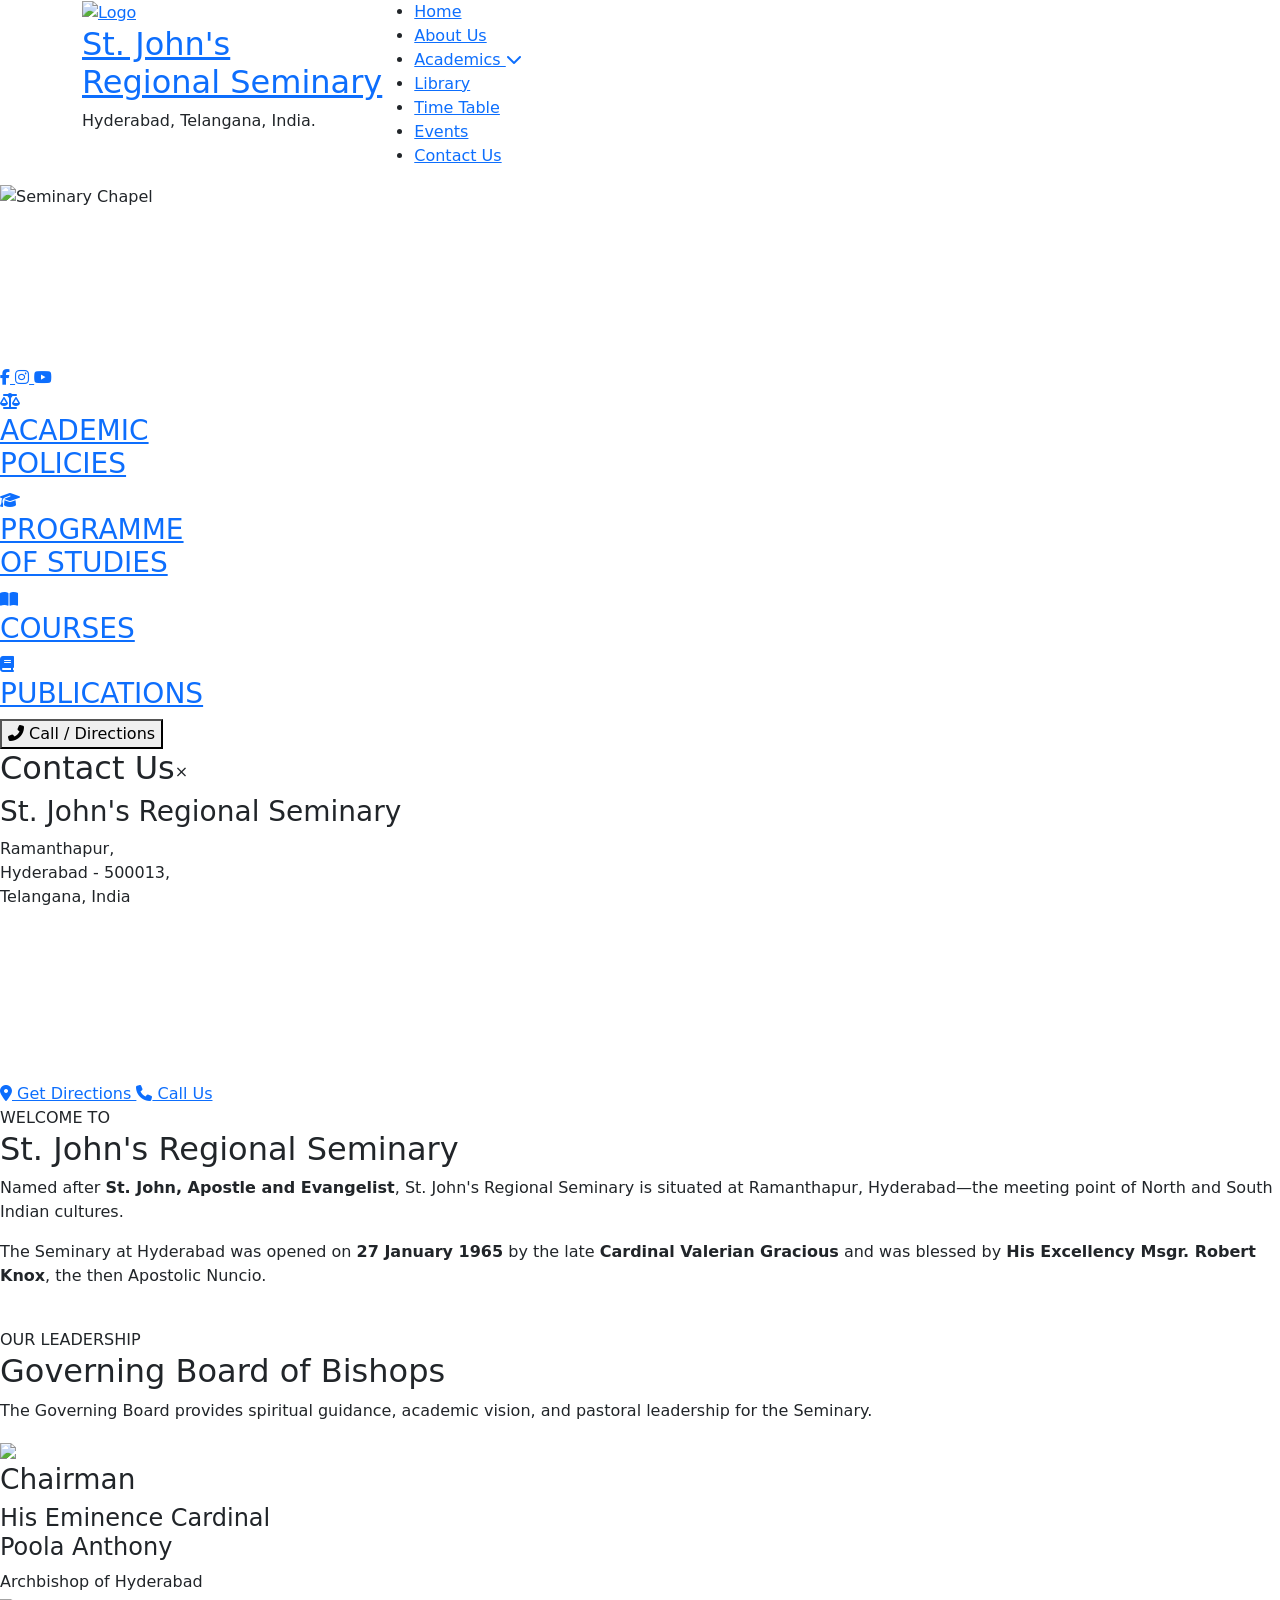
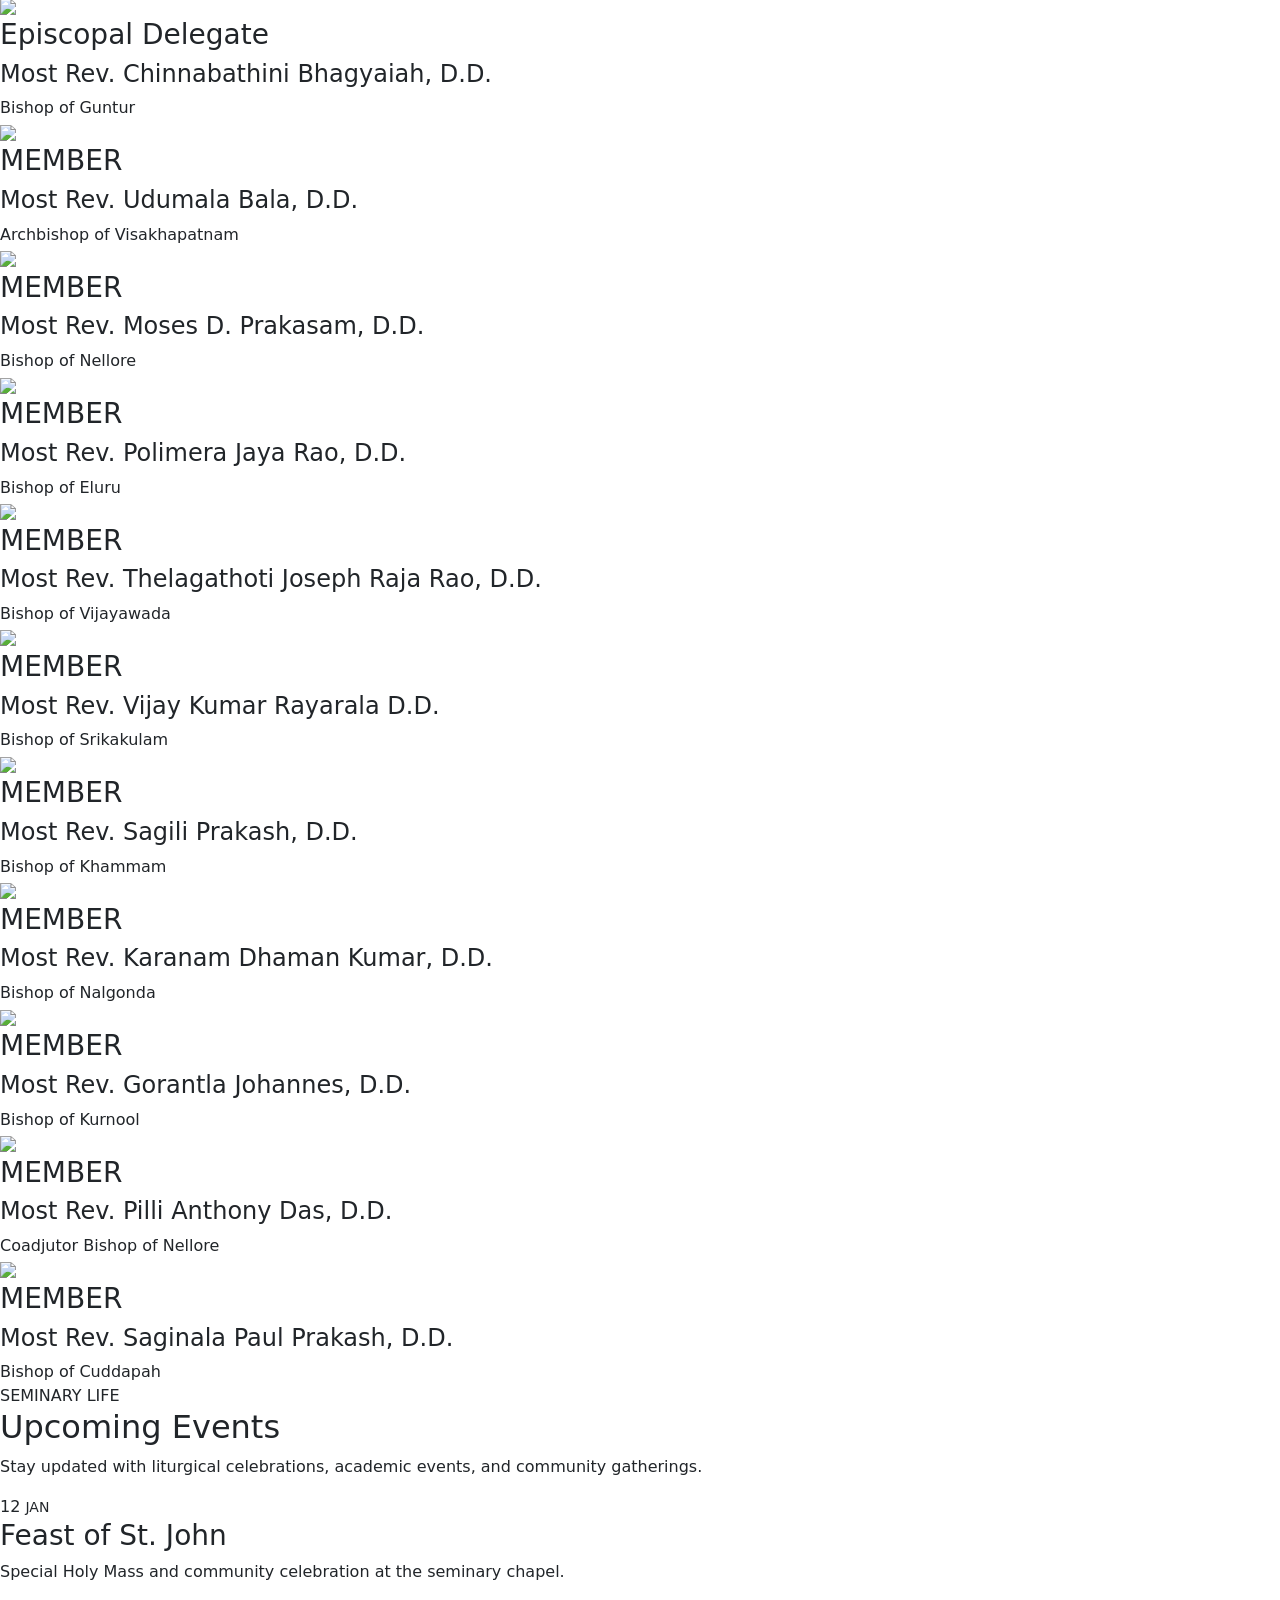
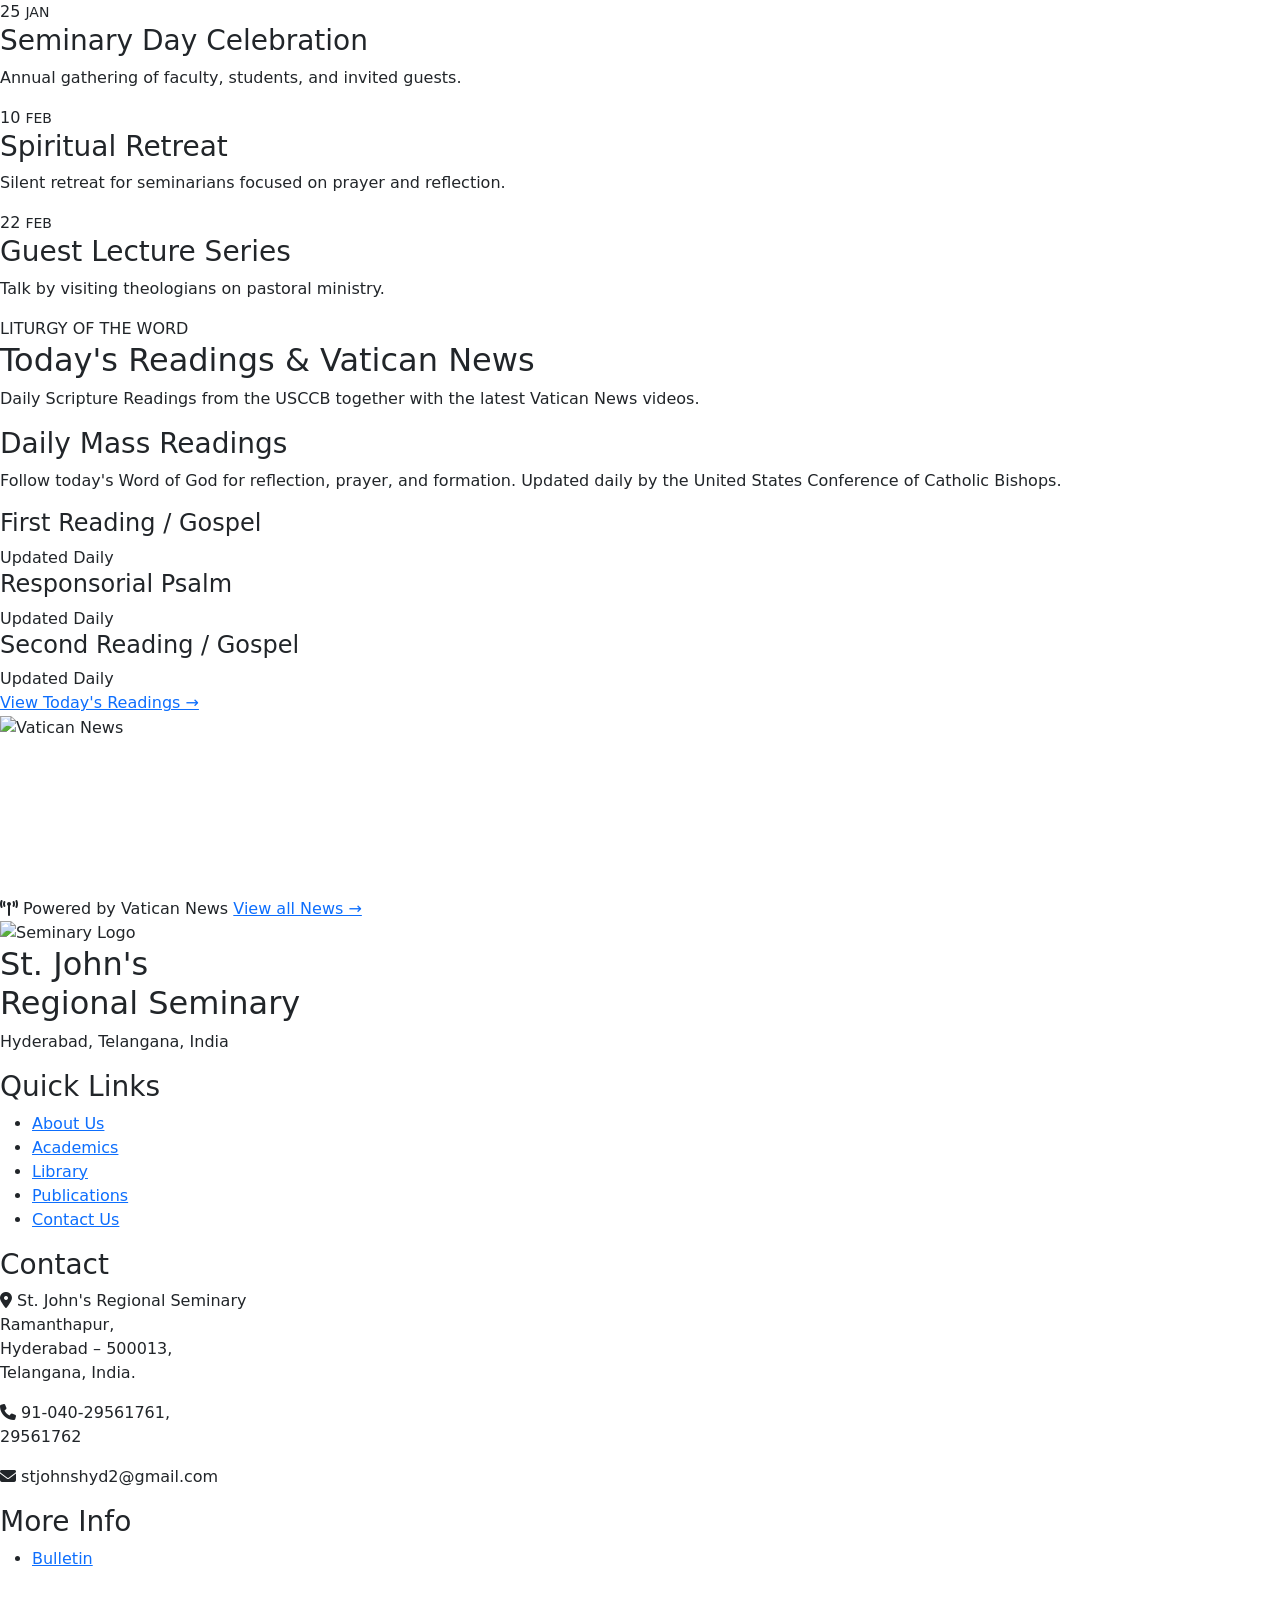
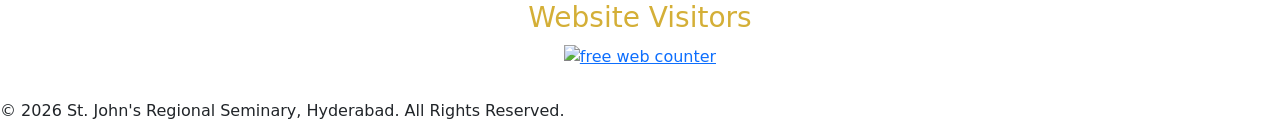
==== index.html @ 2b0ffc0c "Add files via upload" ====
<!DOCTYPE html>
<html lang="en">
<head>
<meta charset="UTF-8">
<meta name="viewport" content="width=device-width, initial-scale=1.0">
<title>St. John's Regional Seminary of Hyderabad</title>
<link rel="stylesheet" href="css/style.css">
<link rel="stylesheet"
href="https://cdnjs.cloudflare.com/ajax/libs/font-awesome/6.6.0/css/all.min.css">
<link href="https://fonts.googleapis.com/css2?family=Cinzel:wght@500;700&family=Poppins:wght@300;400;500;600&display=swap" rel="stylesheet">

<link href="https://cdn.jsdelivr.net/npm/bootstrap@5.3.8/dist/css/bootstrap.min.css" rel="stylesheet">

</head>
<body>
<!-- ================= HEADER ================= -->
<header id="header">
<div class="container">
<div class="nav">
    <!-- Logo -->
    <div class="logo">

    <a href="index.html">
        <img src="images/logo.png" alt="Logo">
    </a>

    <div class="logo-text">
        <h2>
            <a href="index.html" class="logo-title">
                St. John's<br>
                Regional Seminary
            </a>
        </h2>

        <span>Hyderabad, Telangana, India.</span>
    </div>

</div>
    <!-- Mobile Toggle -->
    <button class="menu-toggle d-lg-none"
            type="button"
            data-bs-toggle="offcanvas"
            data-bs-target="#mobileMenu">
        <i class="fas fa-bars"></i>
    </button>
    <!-- Desktop Menu -->
    <nav class="desktop-menu">
        <ul>
            <li><a href="index.html">Home</a></li>
            <li><a href="about.html">About Us</a></li>
            <li class="dropdown">
                <a href="#">
                    Academics
                    <i class="fas fa-chevron-down"></i>
                </a>
                <ul class="dropdown-menu">
                    <li><a href="staff.html">Staff</a></li>
                    <li><a href="academic-policies.html">Academic Policies</a></li>
                    <li><a href="programme-of-studies.html">Programme of Studies</a></li>
                    <li><a href="courses.html">Courses</a></li>
                    <li>
                        <a href="handbook.html">
                            Handbook & Calendar 2025–26
                        </a>
                    </li>
                    <li class="submenu">
                        <a href="#">
                            B.Th. & D.Th. Courses
                            <i class="fas fa-chevron-right"></i>
                        </a>
                        <ul class="submenu-content">
                            <li><a href="prospectus.html">Prospectus</a></li>
                            <li><a href="application-form.html">Application Form</a></li>
                        </ul>
                    </li>
                    <li><a href="publications.html">Publications</a></li>
                </ul>
            </li>
            <li><a href="library.html">Library</a></li>
            <li><a href="timetable.html">Time Table</a></li>
            <li><a href="events.html">Events</a></li>
            <li><a href="contactus.html">Contact Us</a></li>
        </ul>
    </nav>
</div>
</div>
</header>
<div class="offcanvas offcanvas-start"
     tabindex="-1"
     id="mobileMenu">
<div class="offcanvas-header">
<h5 class="offcanvas-title">
St. John's Regional Seminary
</h5>
<button
type="button"
class="btn-close"
data-bs-dismiss="offcanvas">
</button>
</div>
<div class="offcanvas-body">
<ul class="navbar-nav">
<li>
<a class="nav-link" href="index.html">
Home
</a>
</li>
<li>
<a class="nav-link" href="about.html">
About Us
</a>
</li>
<!-- Academics -->
<li>
<a class="nav-link d-flex justify-content-between align-items-center"
data-bs-toggle="collapse"
href="#academicMenu">
Academics
<span>+</span>
</a>
<div class="collapse"
id="academicMenu">
<a class="dropdown-item"
href="staff.html">
Staff
</a>
<a class="dropdown-item"
href="academic-policies.html">
Academic Policies
</a>
<a class="dropdown-item"
href="programme-of-studies.html">
Programme of Studies
</a>
<a class="dropdown-item"
href="courses.html">
Courses
</a>
<a class="dropdown-item"
href="handbook.html">
Handbook & Calendar 2025–26
</a>
<a class="nav-link d-flex justify-content-between align-items-center"
   data-bs-toggle="collapse"
   href="#bthmenu">
    B.Th. &amp; D.Th. Courses
    <span class="submenu-arrow">+</span>
</a>
<div class="collapse"
id="bthmenu">
<a class="dropdown-item"
href="prospectus.html">
Prospectus
</a>
<a class="dropdown-item"
href="application-form.html">
Application Form
</a>
</div>
<a class="dropdown-item"
href="publications.html">
Publications
</a>
</div>
</li>
<li>
<a class="nav-link"
href="library.html">
Library
</a>
</li>
<li>
<a class="nav-link"
href="timetable.html">
Time Table
</a>
</li>
<li>
<a class="nav-link"
href="events.html">
Events
</a>
</li>
<li>
<a class="nav-link"
href="contactus.html">
Contact Us
</a>
</li>
</ul>
</div>
</div>
<!-- ================= HERO ================= -->
<section class="hero">
    <!-- Left Fixed Image -->
    <div class="hero-left">
        <img src="images/pic3.png" alt="Seminary Chapel">
    </div>  
    <!-- Right Video -->
<div class="hero-right">    
    <video class="hero-video active" autoplay muted playsinline>
        <source src="videos/Video3.mp4" type="video/mp4">
        Your browser does not support the video tag.
    </video>
    <video class="hero-video" muted playsinline>
        <source src="videos/Video5.mp4" type="video/mp4">
    </video>
    <div class="overlay"></div> 
    <div class="social-bar">    
    <a href="#" title="Facebook">
        <i class="fab fa-facebook-f"></i>
    </a>
    <a href="#" title="Instagram">
        <i class="fab fa-instagram"></i>
    </a>
    <a href="#" title="YouTube">
        <i class="fab fa-youtube"></i>
    </a>    
</div>   
</div>
</section>  
<!-- ================= ACADEMIC FEATURES ================= -->
<section class="quick-links">
    <a href="academic-policies.html" class="quick-box">
        <i class="fas fa-scale-balanced"></i>
        <h3>ACADEMIC<br>POLICIES</h3>
    </a>
    <a href="programme-of-studies.html" class="quick-box">
        <i class="fas fa-graduation-cap"></i>
        <h3>PROGRAMME<br>OF STUDIES</h3>
    </a>
    <a href="courses.html" class="quick-box">
        <i class="fas fa-book-open"></i>
        <h3>COURSES</h3>
    </a>
    <a href="publications.html" class="quick-box">
        <i class="fas fa-book"></i>
        <h3>PUBLICATIONS</h3>
    </a>
</section>
<!--================ FLOATING BUTTON ================-->
<button id="contactBtn" class="floating-btn">
    <i class="fas fa-phone-alt"></i>
    Call / Directions
</button>
<!--================ CONTACT MODAL ================-->
<div id="contactModal" class="contact-modal">
    <div class="contact-box">
        <div class="modal-header">
            <h2>Contact Us</h2>
            <span class="close-modal">&times;</span>
        </div>
        <div class="contact-content">
            <h3>St. John's Regional Seminary</h3>
            <p>
                Ramanthapur,<br>
                Hyderabad - 500013,<br>
                Telangana, India
            </p>
            <iframe
                src="https://www.google.com/maps?q=St+John+Regional+Seminary+Hyderabad&output=embed"
                loading="lazy">
            </iframe>
            <div class="modal-buttons">
                <a href="https://maps.google.com/?q=St+John+Regional+Seminary+Hyderabad"
                   target="_blank">
                    <i class="fas fa-location-dot"></i>
                    Get Directions
                </a>
                <a href="tel:+919876543210">
                    <i class="fas fa-phone"></i>
                    Call Us
                </a>
            </div>
        </div>
    </div>
</div>
<!--================ WELCOME SECTION ================-->
<section class="welcome">
    <div class="welcome-content">
        <span>WELCOME TO</span>
        <h2>St. John's Regional Seminary</h2>
        <div class="gold-line"></div>
        <p class="about-text">
    Named after <strong>St. John, Apostle and Evangelist</strong>, St. John's Regional Seminary is situated at Ramanthapur, Hyderabad—the meeting point of North and South Indian cultures.
</p>

<p class="about-text">
    The Seminary at Hyderabad was opened on <strong>27 January 1965</strong> by the late <strong>Cardinal Valerian Gracious</strong> and was blessed by <strong>His Excellency Msgr. Robert Knox</strong>, the then Apostolic Nuncio.
</p>   
    </div>
    <div class="welcome-image">
    <div class="image-slider">
        <img src="images/i1.jpg" class="slide active" alt="">
        <img src="images/i2.jpg" class="slide" alt="">
        <img src="images/i3.jpg" class="slide" alt="">
        <img src="images/i4.jpg" class="slide" alt="">
        <img src="images/i5.jpg" class="slide" alt="">
        <img src="images/i6.jpg" class="slide" alt="">
        <img src="images/i7.jpg" class="slide" alt="">
        <img src="images/i8.jpg" class="slide" alt="">
        <img src="images/i9.jpg" class="slide" alt="">
        <img src="images/i10.jpg" class="slide" alt="">
        <img src="images/i11.jpg" class="slide" alt="">
        <img src="images/i12.jpg" class="slide" alt="">
        <img src="images/i13.jpg" class="slide" alt="">
    </div>
</div>
</section>
<!--================ GOVERNING BOARD =================-->
<section class="board">
    <div class="section-title">
        <span>OUR LEADERSHIP</span>
        <h2>Governing Board of Bishops</h2>
        <p>
            The Governing Board provides spiritual guidance, academic vision,
            and pastoral leadership for the Seminary.
        </p>
    </div>
    <div class="board-slider">
        <div class="board-track">
            <!-- 1 -->
            <div class="bishop-card">
                <img src="images/bishops/B1.jpg">
                <h3>Chairman</h3>
                <h4>His Eminence Cardinal<br>Poola Anthony</h4>
                <span>Archbishop of Hyderabad</span>
            </div>
            <!-- 2 -->
            <div class="bishop-card">
                <img src="images/bishops/B2.jpg">
                <h3>Episcopal Delegate</h3>
                <h4>Most Rev. Chinnabathini Bhagyaiah, D.D.</h4>
                <span>Bishop of Guntur</span>
            </div>
            <!-- 3 -->
            <div class="bishop-card">
                <img src="images/bishops/B3.jpg">
                <h3>MEMBER</h3>
                <h4>Most Rev. Udumala Bala, D.D.</h4>
                <span>Archbishop of Visakhapatnam</span>
            </div>
            <!-- 4 -->
            <div class="bishop-card">
                <img src="images/bishops/B4.jpg">
                <h3>MEMBER</h3>
                <h4>Most Rev. Moses D. Prakasam, D.D.</h4>
                <span>Bishop of Nellore</span>
            </div>
            <!-- 5 -->
            <div class="bishop-card">
                <img src="images/bishops/B5.jpg">
                <h3>MEMBER</h3>
                <h4>Most Rev. Polimera Jaya Rao, D.D.</h4>
                <span>Bishop of Eluru</span>
            </div>
            <!-- 6 -->
            <div class="bishop-card">
                <img src="images/bishops/B6.jpg">
                <h3>MEMBER</h3>
                <h4>Most Rev. Thelagathoti Joseph Raja Rao, D.D.</h4>
                <span>Bishop of Vijayawada</span>
            </div>
            <!-- 7 -->
            <div class="bishop-card">
                <img src="images/bishops/B7.jpg">
                <h3>MEMBER</h3>
                <h4>Most Rev. Vijay Kumar Rayarala D.D.</h4>
                <span>Bishop of Srikakulam</span>
            </div>
            <!-- 8 -->
            <div class="bishop-card">
                <img src="images/bishops/B8.jpg">
                <h3>MEMBER</h3>
                <h4>Most Rev. Sagili Prakash, D.D.</h4>
                <span>Bishop of Khammam</span>
            </div>
            <!-- 9 -->
            <div class="bishop-card">
                <img src="images/bishops/B9.jpg">
                <h3>MEMBER</h3>
                <h4>Most Rev. Karanam Dhaman Kumar, D.D.</h4>
                <span>Bishop of Nalgonda</span>
            </div>
            <!-- 10 -->
            <div class="bishop-card">
                <img src="images/bishops/B10.jpg">
                <h3>MEMBER</h3>
                <h4>Most Rev. Gorantla Johannes, D.D.</h4>
                <span>Bishop of Kurnool</span>
            </div>
            <!-- 11 -->
            <div class="bishop-card">
                <img src="images/bishops/B11.jpg">
                <h3>MEMBER</h3>
                <h4>Most Rev. Pilli Anthony Das, D.D.</h4>
                <span>Coadjutor Bishop of Nellore</span>
            </div>
            <!-- 12 -->
            <div class="bishop-card">
                <img src="images/bishops/B12.jpg">
                <h3>MEMBER</h3>
                <h4>Most Rev. Saginala Paul Prakash, D.D.</h4>
                <span>Bishop of Cuddapah</span>
            </div>
        </div>
    </div>
</section>

<!--================ UPCOMING EVENTS =================-->

<section class="upcoming-events">

    <div class="section-title">
        <span>SEMINARY LIFE</span>
        <h2>Upcoming Events</h2>
        <p>
            Stay updated with liturgical celebrations, academic events, and community gatherings.
        </p>
    </div>

    <div class="events-grid">

        <!-- Event 1 -->
        <div class="event-card">
            <div class="event-date">
                <span>12</span>
                <small>JAN</small>
            </div>
            <div class="event-info">
                <h3>Feast of St. John</h3>
                <p>Special Holy Mass and community celebration at the seminary chapel.</p>
            </div>
        </div>

        <!-- Event 2 -->
        <div class="event-card">
            <div class="event-date">
                <span>25</span>
                <small>JAN</small>
            </div>
            <div class="event-info">
                <h3>Seminary Day Celebration</h3>
                <p>Annual gathering of faculty, students, and invited guests.</p>
            </div>
        </div>

        <!-- Event 3 -->
        <div class="event-card">
            <div class="event-date">
                <span>10</span>
                <small>FEB</small>
            </div>
            <div class="event-info">
                <h3>Spiritual Retreat</h3>
                <p>Silent retreat for seminarians focused on prayer and reflection.</p>
            </div>
        </div>

        <!-- Event 4 -->
        <div class="event-card">
            <div class="event-date">
                <span>22</span>
                <small>FEB</small>
            </div>
            <div class="event-info">
                <h3>Guest Lecture Series</h3>
                <p>Talk by visiting theologians on pastoral ministry.</p>
            </div>
        </div>

    </div>

</section>
<!--================ TODAY'S READINGS =================-->

<section class="readings">

    <div class="section-title">
        <span>LITURGY OF THE WORD</span>
        <h2>Today's Readings & Vatican News</h2>
        <p>
            Daily Scripture Readings from the USCCB together with the latest Vatican News videos.
        </p>
    </div>

    <div class="readings-container">

        <!-- LEFT SIDE -->
        <div class="readings-info">
            <h3>Daily Mass Readings</h3>
            <p>
                Follow today's Word of God for reflection, prayer, and formation.
                Updated daily by the United States Conference of Catholic Bishops.
            </p>           

            <div class="readings-cards">
                <div class="reading-card">
                    <h4>First Reading / Gospel</h4>
                    <span>Updated Daily</span>
                </div>
                <div class="reading-card">
                    <h4>Responsorial Psalm</h4>
                    <span>Updated Daily</span>
                </div>
                <div class="reading-card">
                    <h4>Second Reading / Gospel</h4>
                    <span>Updated Daily</span>
                </div>
            </div>
            <a class="readings-btn"
               href="https://bible.usccb.org/bible/readings"
               target="_blank">
                View Today's Readings →
            </a>
        </div>
        <!-- RIGHT SIDE -->
       <div class="vatican-card">
    <!-- Top Header -->
    <div class="vatican-browser">
        <div class="browser-left">
            <img src="images/vatican-news-logo.png" alt="Vatican News">
        </div>        
    </div>
    <!-- Video -->
<div class="vatican-video">
    <iframe

        src="https://www.youtube.com/embed/Pi4QdWyRJTA"
        title="Vatican News Live"
        frameborder="0"
        allow="accelerometer; autoplay; clipboard-write; encrypted-media; gyroscope; picture-in-picture; web-share"
        referrerpolicy="strict-origin-when-cross-origin"
        allowfullscreen>
    </iframe>
</div>
    <!-- Footer -->
    <div class="vatican-bottom">
        <span>
            <i class="fa-solid fa-tower-broadcast"></i>
            Powered by Vatican News
        </span>
        <a href="https://www.vaticannews.va/en.html" target="_blank">
            View all News →
        </a>
    </div>
</div>
    </div>
</section>
<!--================ FOOTER =================-->
<footer class="footer">
    <div class="footer-overlay"></div>
    <div class="footer-container">
        <!-- Logo -->
        <div class="footer-logo">
            <img src="images/logo.png" alt="Seminary Logo">
            <h2>St. John's<br>Regional Seminary</h2>
            <p>Hyderabad, Telangana, India</p>
        </div>
        <!-- Quick Links -->
        <div class="footer-col">
            <h3>Quick Links</h3>
            <ul>
                <li><a href="about.html">About Us</a></li>
                <li><a href="academic-policies.html">Academics</a></li>              
                <li><a href="library.html">Library</a></li>
                <li><a href="publications.html">Publications</a></li>
                <li><a href="contactus.html">Contact Us</a></li>
            </ul>
        </div>
        <!-- Contact -->
        <div class="footer-col">
            <h3>Contact</h3>
            <p>
                 <i class="fas fa-map-marker-alt"></i>
                    St. John's Regional Seminary<br>
                    Ramanthapur,<br>
                    Hyderabad – 500013,<br>
                    Telangana, India.
                </p>
            <p>
                <i class="fas fa-phone"></i>
                 91-040-29561761,<br>29561762
            </p>
            <p>
                <i class="fas fa-envelope"></i>
                 stjohnshyd2@gmail.com
            </p>                      
        </div>
        <!-- Newsletter -->
        <div class="footer-col">
            <h3>More Info</h3>
             <ul>
                <li><a href="timetable.html">Bulletin</a></li>               
            </ul>  
            <div style="text-align:center; margin:30px 0;">    
    <h3 style="color:#D4AF37; margin-bottom:10px;">
        Website Visitors
    </h3>
    <a href="https://www.freecounterstat.com" title="free web counter">
        <img src="https://counter11.optistats.ovh/private/freecounterstat.php?c=jegmk2nafj6mwl29ljjs7ur2nqjt4dhu"
        border="0" title="free web counter" alt="free web counter">
    </a>
</div>    
        </div>
    </div>
</footer>
<!-- Bottom -->
<div class="footer-bottom">
    <p>
        © 2026 St. John's Regional Seminary, Hyderabad.
        All Rights Reserved.
    </p>
</div>
<script>
const videos = document.querySelectorAll(".hero-video");

let currentVideo = 0;

videos[0].play();

videos.forEach((video, index) => {

    video.addEventListener("ended", () => {

        video.classList.remove("active");

        currentVideo = (index + 1) % videos.length;

        videos[currentVideo].classList.add("active");

        videos[currentVideo].currentTime = 0;
        videos[currentVideo].play();

    });

});

const slides = document.querySelectorAll(".image-slider .slide");

let currentSlide = 0;

function nextSlide(){

    slides[currentSlide].classList.remove("active");

    currentSlide++;

    if(currentSlide >= slides.length){
        currentSlide = 0;
    }

    slides[currentSlide].classList.add("active");

}

setInterval(nextSlide,3000);

const modal = document.getElementById("contactModal");

const openBtn = document.getElementById("contactBtn");

const closeBtn = document.querySelector(".close-modal");

openBtn.onclick = function(){

    modal.classList.add("show");

}

closeBtn.onclick = function(){

    modal.classList.remove("show");

}

window.onclick = function(event){

    if(event.target == modal){

        modal.classList.remove("show");

    }

}

const boardTrack = document.querySelector(".board-track");

if (boardTrack) {

    boardTrack.addEventListener("click", function () {

        this.classList.toggle("paused");

    });

}

</script>  
<script src="https://cdn.jsdelivr.net/npm/bootstrap@5.3.8/dist/js/bootstrap.bundle.min.js"></script>
</body>
</html>
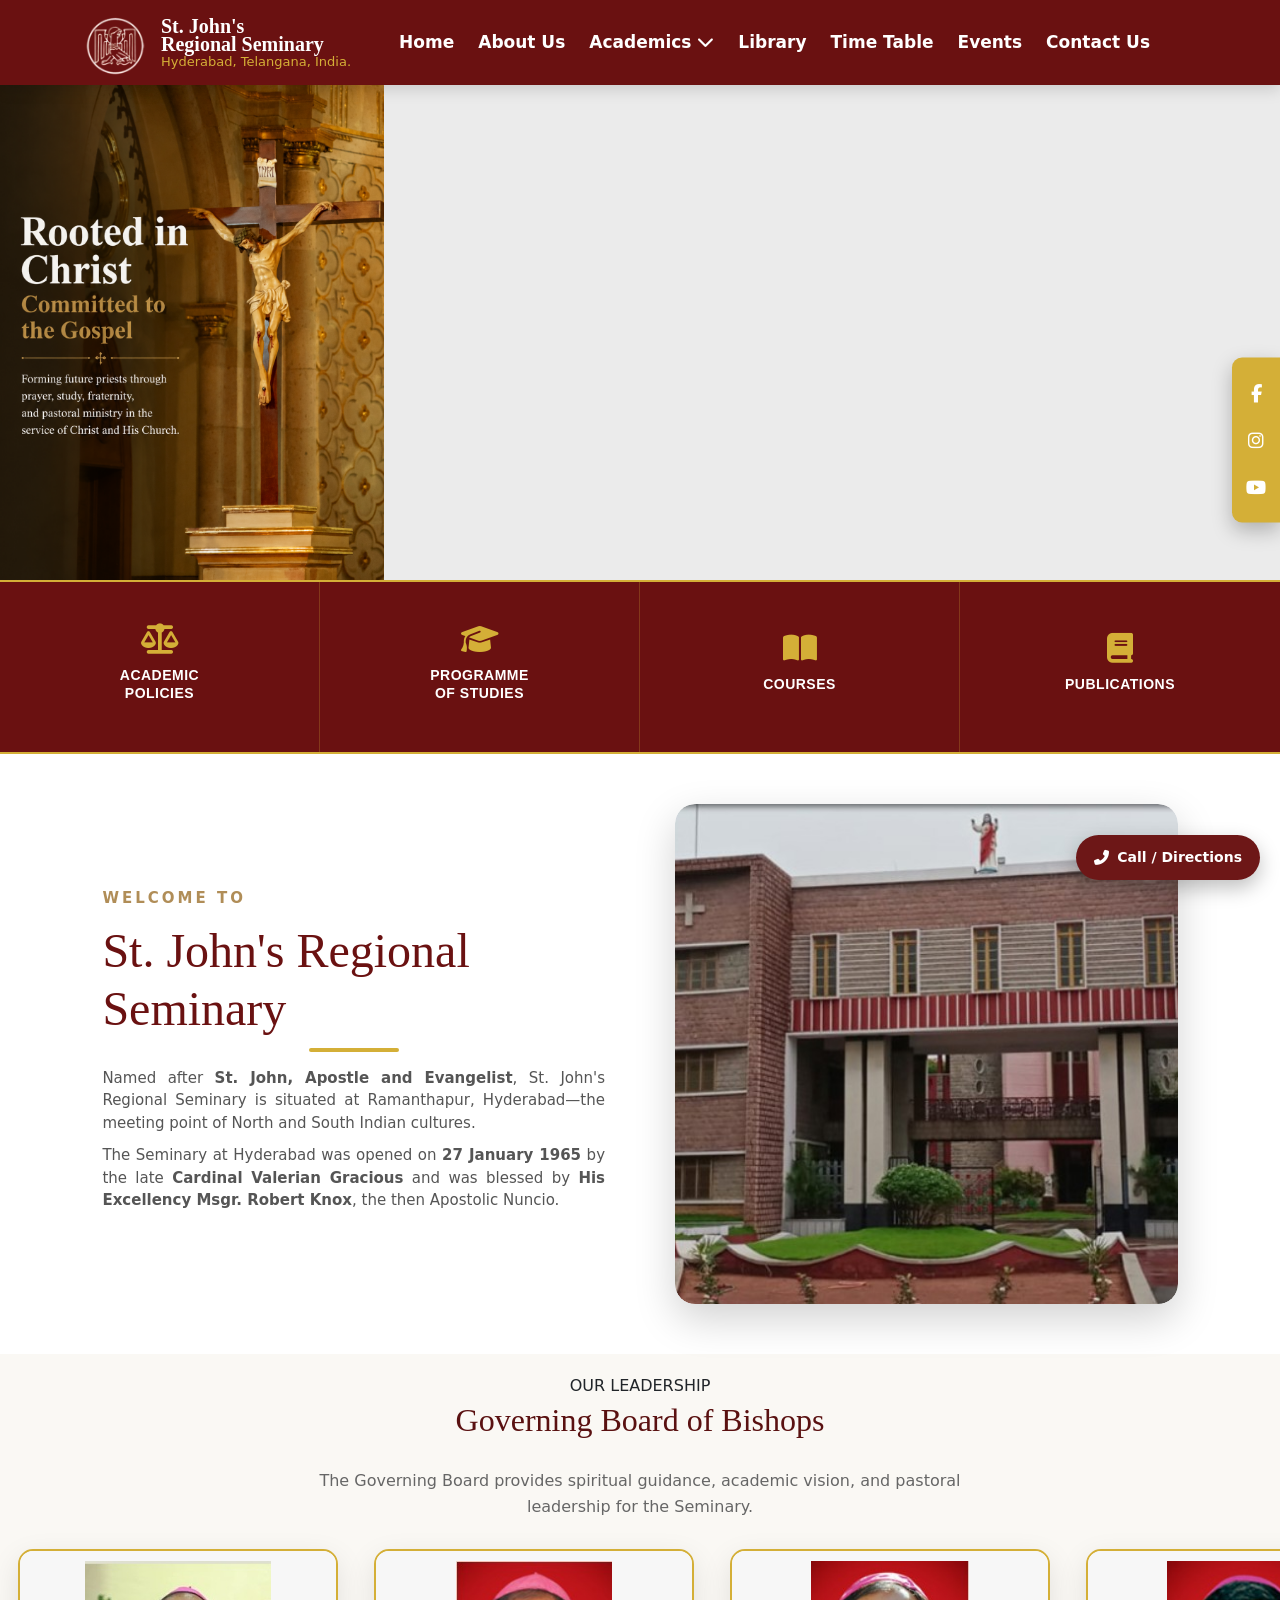
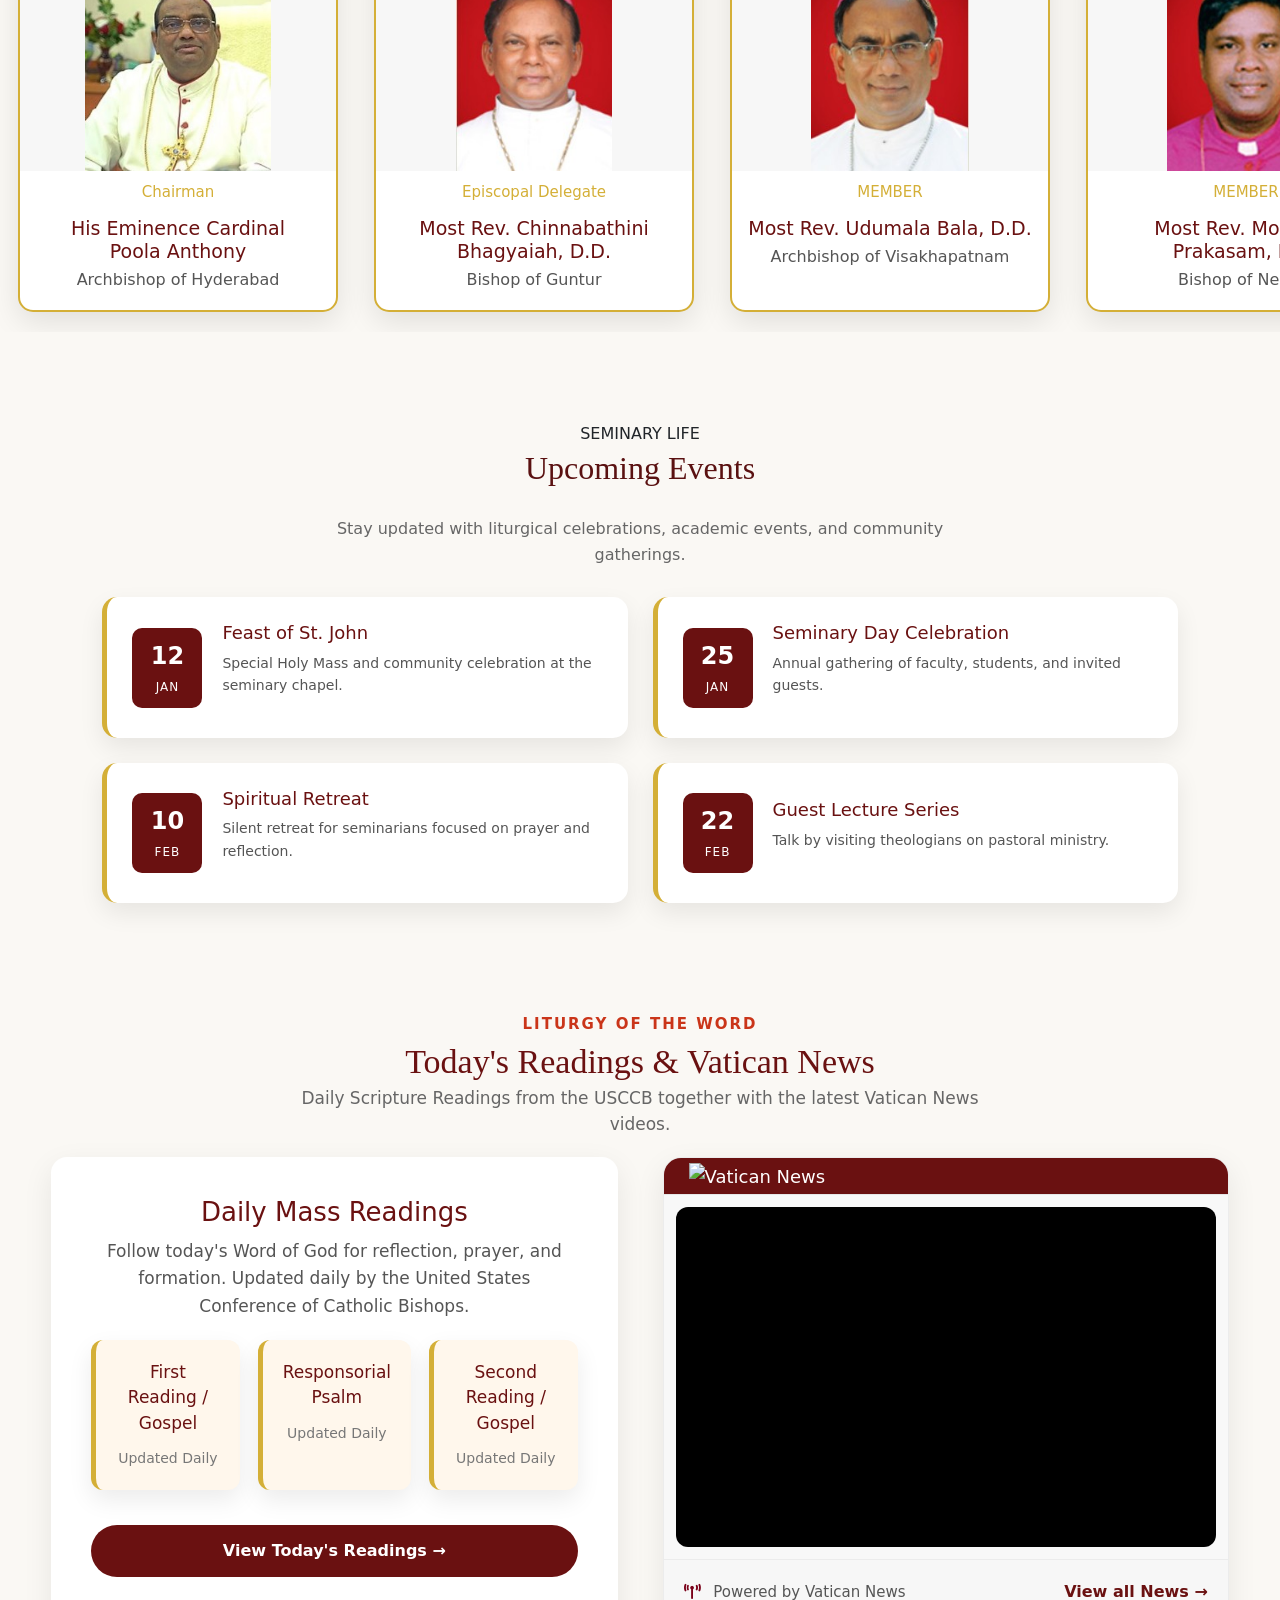
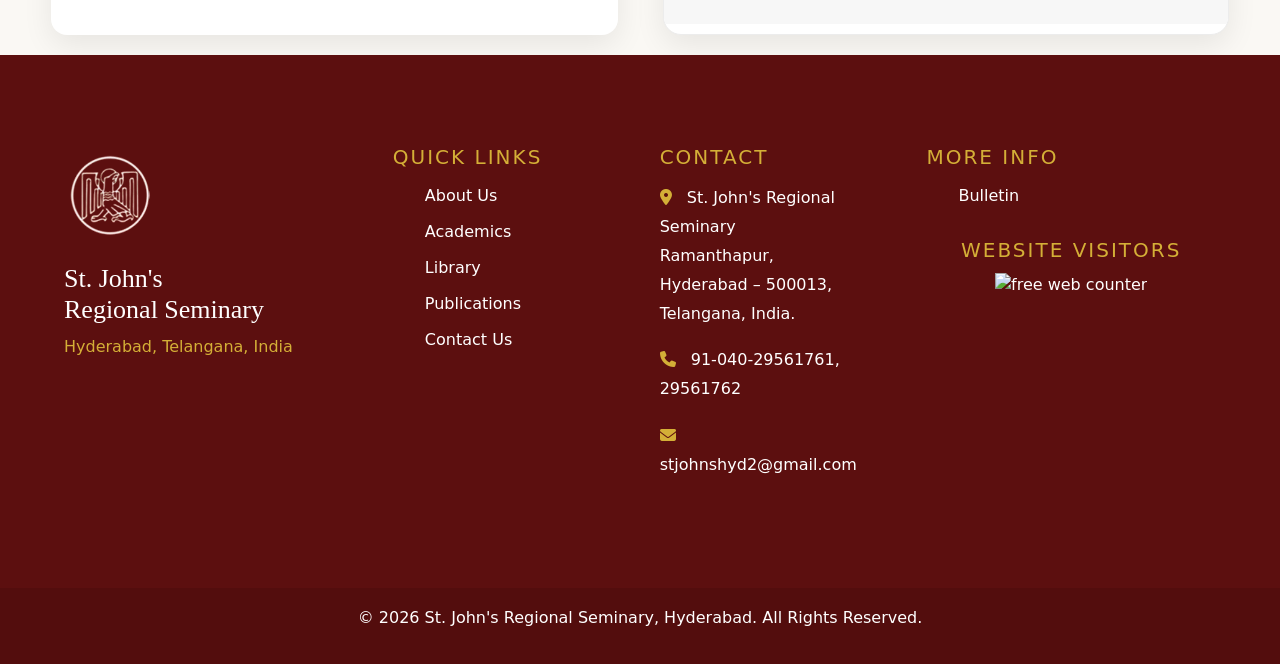
==== commit ba3172b6: "Add files via upload" ====
--- a/index.html
+++ b/index.html
@@ -198,11 +198,25 @@
     </div>  
     <!-- Right Video -->
 <div class="hero-right">    
-    <video class="hero-video active" autoplay muted playsinline>
+    <video class="hero-video active" autoplay muted loop playsinline preload="auto">
         <source src="videos/Video3.mp4" type="video/mp4">
         Your browser does not support the video tag.
     </video>
-    <video class="hero-video" muted playsinline>
+
+    <video 
+    class="hero-video active"
+    autoplay
+    muted
+    loop
+    playsinline
+    webkit-playsinline
+    preload="auto">
+
+    <source src="videos/Video3.mp4" type="video/mp4">
+
+    </video>
+
+    <video class="hero-video" muted loop playsinline preload="auto">
         <source src="videos/Video5.mp4" type="video/mp4">
     </video>
     <div class="overlay"></div> 
@@ -695,6 +709,56 @@
     });
 
 }
+<script>
+
+document.addEventListener("DOMContentLoaded", function(){
+
+    const videos = document.querySelectorAll(".hero-video");
+
+    videos.forEach(video => {
+
+        video.muted = true;
+
+        let playPromise = video.play();
+
+        if(playPromise !== undefined){
+
+            playPromise
+            .then(() => {
+                console.log("Video autoplay started");
+            })
+            .catch(error => {
+                console.log("Autoplay blocked", error);
+            });
+
+        }
+
+    });
+
+});
+
+const boardTrack = document.querySelector(".board-track");
+
+let isPaused = false;
+
+
+boardTrack.addEventListener("click", function(){
+
+    if(isPaused){
+
+        boardTrack.style.animationPlayState = "running";
+        isPaused = false;
+
+    }else{
+
+        boardTrack.style.animationPlayState = "paused";
+        isPaused = true;
+
+    }
+
+});
+
+</script>
 
 </script>  
 <script src="https://cdn.jsdelivr.net/npm/bootstrap@5.3.8/dist/js/bootstrap.bundle.min.js"></script>
--- a/css/style.css
+++ b/css/style.css
@@ -0,0 +1,5022 @@
+*{
+margin:0;
+padding:0;
+box-sizing:border-box;
+}
+body{
+margin:0;
+padding:0;
+font-family:Poppins,sans-serif;
+background:#fff;
+ padding-top:80px;
+}
+
+/*==================== TOP BAR ====================*/
+.topbar{
+    background:#6a1111;
+    padding:10px 0;
+}
+
+.topbar .container{
+    display:flex;
+    justify-content:flex-end;
+}
+
+.topbar .right{
+    display:flex;
+    gap:30px;
+}
+
+.topbar .right span{
+    color:#D4AF37;
+    font-size:15px;
+    font-weight:500;
+    display:flex;
+    align-items:center;
+}
+
+.topbar .right span i{
+    color:#D4AF37;
+    margin-right:8px;
+}
+/*==================== HEADER ====================*/
+
+header{
+    background:#6a1111;
+}
+
+/* Top Bar */
+
+.topbar{
+    display:flex;
+    justify-content:flex-end;
+    align-items:center;
+    height:40px;
+    border-bottom:1px solid rgba(255,255,255,.08);
+}
+
+.topbar-right{
+    display:flex;
+    gap:30px;
+}
+
+.topbar-right a{
+    color:#D4AF37;
+    text-decoration:none;
+    font-size:15px;
+    white-space:nowrap;
+}
+
+.topbar-right i{
+    margin-right:8px;
+}
+
+/* Navigation */
+
+.nav{
+    display:flex;
+    justify-content:space-between;
+    align-items:center;
+    padding:5px 0;   
+}
+/*==================== LOGO ====================*/
+.logo{
+    display:flex;
+    align-items:center;
+    flex-shrink:0;
+}
+
+.logo img{
+    width:65px;
+    height:auto;
+    margin-right:2px;
+}
+.logo-text{
+    display:flex;
+    flex-direction:column;
+    justify-content:center;
+}
+
+.logo-text h2{
+    font-family:'Cinzel', serif;
+    font-size:18px;
+    color:#fff;
+    line-height:1;
+    margin:0;          /* Remove all default margins */
+    padding:0;
+}
+
+.logo-text span{
+    display:block;
+    color:#D4AF37;
+    font-size:11px;
+    margin:0;          /* Remove all margins */
+    padding:0;
+    line-height:1;
+}
+/*==================== MENU ====================*/
+nav{
+    flex:1;
+    display:flex;
+    justify-content:flex-end;
+    transform:translateX(-40px);
+}
+nav ul{
+    display:flex;
+    align-items:center;
+    gap:24px;
+    list-style:none;
+    margin:0;
+    padding:0;
+}
+
+nav ul li a{
+    color:#fff;
+    text-decoration:none;
+    white-space:nowrap;
+    font-size:14px;
+    font-weight:500;
+    transition:.3s;
+}
+
+nav ul li a:hover{
+    color:#D4AF37;
+}
+/* ================= HEADER ================= */
+#header{
+    position:fixed;
+    top:0;
+    left:0;
+    width:100%;
+    background:#6a1111;
+    z-index:9999;
+    box-shadow:0 4px 15px rgba(0,0,0,.15);
+}
+
+/* Container */
+
+.container{
+    width:92%;
+    max-width:1400px;
+    margin:auto;
+}
+/* Sticky Header */
+
+/* ================= Sticky Header ================= */
+
+#header.sticky{
+    position:fixed;
+    top:0;
+    left:0;
+    width:100%;
+    background:#6a1111;
+    box-shadow:0 5px 20px rgba(0,0,0,.25);
+    z-index:9999;
+}
+
+/* Hide Top Bar */
+
+#header.sticky .topbar{
+    display:none;
+}
+
+/* Navigation */
+
+#header.sticky .nav{
+    display:flex;
+    align-items:center;
+    justify-content:space-between;
+    padding:6px 0;
+}
+
+/* Logo Section */
+
+#header.sticky .logo{
+    display:flex;
+    align-items:center;
+    flex-shrink:0;
+}
+
+/* Small Logo */
+
+#header.sticky .logo img{
+    width:60px;
+    height:auto;
+    margin-right:12px;
+}
+
+/* Logo Text */
+
+#header.sticky .logo-text{
+    display:flex;
+    flex-direction:column;
+    justify-content:center;
+}
+
+#header.sticky .logo-text h2{
+    font-size:18px;
+    line-height:1.05;
+    margin:0;
+}
+
+#header.sticky .logo-text span{
+    font-size:11px;
+    margin-top:2px;
+}
+
+/* Navigation */
+
+#header.sticky nav{
+    flex:1;
+    display:flex;
+    justify-content:flex-end;
+    margin-left:30px;
+}
+
+#header.sticky nav ul{
+    display:flex;
+    align-items:center;
+    gap:22px;
+    margin:0;
+    padding:0;
+}
+
+#header.sticky nav ul li{
+    list-style:none;
+}
+
+#header.sticky nav ul li a{
+    white-space:nowrap;
+    font-size:14px;
+    font-weight:500;
+}
+.logo{
+    display:flex;
+    align-items:center;
+    gap:12px;
+}
+.logo img{
+    width:65px;
+    height:auto;
+}
+.logo-text{
+    display:flex;
+    flex-direction:column;
+    justify-content:center;
+}
+.logo-text h2{
+    font-family:'Cinzel', serif;
+    font-size:20px;
+    font-weight:700;
+    color:#fff;
+
+    margin:0;
+    padding:0;
+
+    line-height:0.9;   /* Very close lines */
+}
+.logo-text span{
+    color:#D4AF37;
+    font-size:13px;
+
+    margin-top:2px;    /* Only 2px gap */
+    padding:0;
+
+    line-height:1;
+}
+
+
+
+
+/*================ HERO =================*/
+
+.hero{
+    width:100%;
+    height:500px;
+    display:flex;
+    overflow:hidden;
+}
+
+/* LEFT */
+
+.hero-left{
+    width:30%;
+    height:100%;
+}
+
+.hero-left img{
+    width:100%;
+    height:100%;
+    object-fit:cover;
+}
+
+/* RIGHT */
+
+.hero-right{
+    position: relative;
+    width: 70%;
+    height: 100vh;
+    overflow: hidden;
+}
+
+.hero-video{
+    position:absolute;
+    top:0;
+    left:0;
+    width:100%;
+    height:100%;
+    object-fit:cover;
+    transform:scale(1.1);
+
+    opacity:0;
+    transition:opacity 1.5s ease;
+}
+
+.hero-video.active{
+    opacity:1;
+}
+
+.overlay{
+    position: absolute;
+    inset: 0;
+    background: rgba(0,0,0,.45);
+}
+
+.hero-content{
+    position: absolute;
+    top: 50%;
+    left: 50%;
+    transform: translate(-50%,-50%);
+    color: #fff;
+    text-align: center;
+    width: 80%;
+    z-index: 2;
+}
+
+.hero-content h1{
+    font-size: 60px;
+    font-family: 'Cinzel', serif;
+    margin-bottom: 10px;
+}
+
+.hero-content h2{
+    font-size: 30px;
+    margin-bottom: 20px;
+    font-weight: 400;
+}
+
+.hero-content p{
+    font-size: 18px;
+    line-height: 1.8;
+}
+
+/* Dark Overlay */
+
+.overlay{
+    position:absolute;
+    inset:0;
+    background:rgba(0,0,0,.08);
+}
+
+/* Hero Content */
+
+.hero-content{
+    position:absolute;
+    top:50%;
+    left:60px;
+    transform:translateY(-50%);
+    color:#fff;
+    max-width:500px;
+    z-index:5;
+}
+
+.hero-content h1{
+    font-size:52px;
+    margin-bottom:10px;
+}
+
+.hero-content h2{
+    color:#d4af37;
+    margin-bottom:20px;
+}
+
+.hero-content p{
+    font-size:18px;
+    line-height:1.8;
+    margin-bottom:30px;
+}
+
+.btn{
+    background:#b08d57;
+    color:#fff;
+    padding:15px 35px;
+    border-radius:5px;
+    text-decoration:none;
+}
+@media(max-width:768px){
+
+.hero{
+    flex-direction:column;
+    height:auto;
+}
+
+.hero-left{
+    width:100%;
+    height:250px;
+}
+
+.hero-right{
+    width:100%;
+    height:350px;
+}
+
+.hero-content{
+    left:30px;
+    right:30px;
+}
+
+.hero-content h1{
+    font-size:36px;
+}
+
+}
+/*================ HERO 2 ================*/
+
+.hero2{
+    width: 100%;
+    padding: 100px 8%;
+    display: flex;
+    align-items: center;
+    justify-content: space-between;
+    gap: 60px;
+    background: #faf8f4;
+}
+
+.hero2-content{
+    flex: 1;
+}
+
+.hero2-content span{
+    color: #b08d57;
+    text-transform: uppercase;
+    letter-spacing: 2px;
+    font-weight: 600;
+}
+
+.hero2-content h2{
+    font-family: 'Cinzel', serif;
+    font-size: 46px;
+    color: #1d1d1d;
+    margin: 15px 0 25px;
+}
+
+.hero2-content p{
+    color: #555;
+    line-height: 1.9;
+    font-size: 17px;
+    margin-bottom: 35px;
+}
+
+.hero2-btn{
+    display: inline-block;
+    padding: 14px 34px;
+    background: #b08d57;
+    color: #fff;
+    text-decoration: none;
+    border-radius: 40px;
+    transition: .3s;
+    font-weight: 600;
+}
+
+.hero2-btn:hover{
+    background: #8c6c3e;
+}
+
+.hero2-image{
+    flex: 1;
+}
+
+.hero2-image img{
+    width: 100%;
+    border-radius: 20px;
+    display: block;
+    box-shadow: 0 20px 45px rgba(0,0,0,.15);
+}
+
+/* Responsive */
+
+@media(max-width:991px){
+
+    .hero2{
+        flex-direction: column-reverse;
+        text-align: center;
+        padding: 70px 6%;
+    }
+
+    .hero2-content h2{
+        font-size: 36px;
+    }
+}
+/*================ QUICK LINKS =================*/
+
+.quick-links{
+    width:100%;
+    display:grid;
+    grid-template-columns:repeat(4,1fr);
+    background:#6a1111;
+    border-top:2px solid #D4AF37;
+    border-bottom:2px solid #D4AF37;
+}
+.quick-box{
+    height:170px;
+
+    display:flex;
+    flex-direction:column;
+
+    justify-content:center;   /* Vertical center */
+
+    align-items:center;       /* Horizontal center */
+
+    text-align:center;
+
+    color:#fff;
+    text-decoration:none;
+
+    border-right:1px solid rgba(212,175,55,.25);
+
+    transition:.35s;
+}
+
+
+
+
+.quick-box:last-child{
+    border-right:none;
+}
+
+.quick-box i{
+    font-size:30px;                 /* Reduced from 52px */
+    color:#D4AF37;
+    margin-bottom:12px;             /* Reduced spacing */
+    transition:.35s;
+}
+
+.quick-box h3{
+    font-family:'Poppins', sans-serif;
+    font-size:14px;                 /* Reduced from 22px */
+    font-weight:600;
+    line-height:1.3;
+    letter-spacing:.5px;
+}
+
+.quick-box:hover{
+    background:#7d1b1b;
+}
+
+.quick-box:hover i{
+    transform:translateY(-5px);
+}
+
+.quick-box:hover h3{
+    color:#D4AF37;
+}
+
+/*================ SOCIAL BAR =================*/
+
+.social-bar{
+    position:absolute;
+
+    top:40%;
+    right:0;
+
+    transform:translateY(-50%);
+
+    width:48px;
+    background:#D4AF37;
+
+    border-radius:10px 0 0 10px;
+
+    display:flex;
+    flex-direction:column;
+    align-items:center;
+    justify-content:center;
+
+    padding:12px 0;
+
+    z-index:100;
+    box-shadow:0 8px 20px rgba(0,0,0,.25);
+}
+
+.social-bar a{
+    width:100%;
+    text-align:center;
+    color:#fff;
+    text-decoration:none;
+
+    font-size:18px;
+    padding:10px 0;
+
+    transition:.3s;
+}
+
+.social-bar a:hover{
+    background:rgba(255,255,255,.15);
+    color:#6a1111;
+}
+@media(max-width:768px){
+
+.social-bar{
+    right:15px;
+    width:55px;
+}
+
+.social-bar a{
+    font-size:22px;
+    padding:14px 0;
+}
+
+}
+
+/*================ WELCOME =================*/
+
+.welcome{
+    display:flex;
+    align-items:center;
+    justify-content:space-between;
+    gap:70px;
+
+    padding:50px 8%;
+
+    background:#ffffff;
+}
+
+.welcome-content{
+    flex:1;
+}
+
+.welcome-content span{
+    color:#b08d57;
+    font-size:15px;
+    font-weight:600;
+    letter-spacing:3px;
+}
+
+.welcome-content h2{
+    font-family:'Cinzel', serif;
+    font-size:48px;
+    color:#6a1111;
+    margin:12px 0 18px;
+    line-height:1.2;
+}
+
+.gold-line{
+    width:90px;
+    height:4px;
+    background:#D4AF37;
+    margin-bottom:30px;
+    border-radius:5px;
+}
+
+.welcome-content p{
+    font-size:17px;
+    color:#555;
+    line-height:1.9;
+    margin-bottom:22px;
+    text-align:justify;
+}
+
+.welcome-btn{
+    display:inline-block;
+    margin-top:15px;
+
+    background:#6a1111;
+    color:#fff;
+
+    padding:15px 35px;
+
+    border-radius:40px;
+
+    text-decoration:none;
+
+    transition:.35s;
+}
+
+.welcome-btn:hover{
+    background:#D4AF37;
+    color:#6a1111;
+}
+
+.welcome-btn i{
+    margin-left:8px;
+}
+
+.welcome-image{
+    flex:1;
+}
+
+.welcome-image img{
+    width:100%;
+    border-radius:20px;
+    box-shadow:0 18px 40px rgba(0,0,0,.15);
+    transition:.4s;
+}
+
+.welcome-image img:hover{
+    transform:scale(1.03);
+}
+
+/*================ IMAGE SLIDER =================*/
+
+.welcome-image{
+    flex:1;
+}
+
+.image-slider{
+    position:relative;
+    width:100%;
+    height:500px;
+    overflow:hidden;
+    border-radius:20px;
+    box-shadow:0 15px 40px rgba(0,0,0,.18);
+}
+
+.image-slider img{
+
+    position:absolute;
+    top:0;
+    left:0;
+
+    width:100%;
+    height:100%;
+
+    object-fit:cover;
+
+    opacity:0;
+
+    transition:opacity 1.2s ease-in-out;
+}
+
+.image-slider img.active{
+    opacity:1;
+}
+
+/*================ BOARD =================*/
+
+.board{
+    padding:20px 0;
+    background:#faf8f4;
+    overflow:hidden;
+}
+
+/*================ TITLE =================*/
+
+.section-title{
+    text-align:center;
+    margin-bottom:30px;   /* reduced from 60px */
+}
+
+.section-title span{
+    display:block;
+    margin-bottom:5px;
+}
+
+.section-title h2{
+    font-family:'Cinzel',serif;
+    font-size:48px;
+    color:#6a1111;
+
+    margin:5px 0;        /* IMPORTANT: removes big gap */
+    line-height:1.1;     /* tighter lines */
+}
+
+.section-title p{
+    color:#666;
+    max-width:700px;
+    margin:10px auto 0;  /* reduces top gap */
+    line-height:1.6;     /* tighter paragraph */
+}
+
+
+/*================ SLIDER =================*/
+
+.board-slider{
+    overflow:visible;
+}
+
+.board-track{
+    display:flex;
+    width:max-content;
+    animation:scrollBoard 70s linear infinite;
+    will-change: transform;
+}
+
+/*================ CARD =================*/
+
+.bishop-card{
+    width:320px;
+    margin:0 18px;
+    background:#fff;
+    border-radius:15px;
+    overflow:hidden;
+    text-align:center;
+    box-shadow:0 10px 30px rgba(0,0,0,.10);
+    transition:transform .35s ease;    
+    border:2px solid #D4AF37;
+
+    backface-visibility: hidden;
+    transform: translateZ(0);
+}
+
+/*================ IMAGE FIX (NO CUT HEAD) =================*/
+
+
+.bishop-card img{
+
+    width:100%;
+
+    height:220px;
+
+    object-fit:contain;
+
+    object-position:center top;
+
+    background:#f7f7f7;
+
+    padding-top:10px;
+
+    display:block;
+
+}
+
+/*================ TEXT =================*/
+
+.bishop-card h3{
+    color:#D4AF37;
+    margin-top:12px;
+    font-size:15px;
+}
+
+.bishop-card h4{
+    font-size:19px;
+    color:#6a1111;
+    padding:8px 15px 5px;
+    margin:0;
+}
+
+.bishop-card span{
+    display:block;
+    padding-bottom:18px;
+    color:#555;
+}
+
+/*================ HOVER =================*/
+
+.bishop-card:hover{
+    transform:translateY(-8px) scale(1.03);
+    z-index:10;
+    position:relative;
+}
+
+/*================ CARDINAL BORDER =================*/
+
+.board-track .bishop-card:nth-child(1),
+.board-track .bishop-card:nth-child(2){
+    border:2px solid #D4AF37;
+}
+
+/*================ ANIMATION =================*/
+
+@keyframes scrollBoard{
+    0%{
+        transform: translate3d(0,0,0);
+    }
+    100%{
+        transform: translate3d(-50%,0,0);
+    }
+}
+.board-track:hover{
+    animation-play-state: paused;
+}
+
+
+
+
+/*================ UPCOMING EVENTS =================*/
+
+.upcoming-events{
+    padding:90px 8%;
+    background:#faf8f4;
+}
+
+/* GRID */
+
+.events-grid{
+    display:grid;
+    grid-template-columns:repeat(2,1fr);
+    gap:25px;
+}
+
+/* CARD */
+
+.event-card{
+    display:flex;
+    gap:20px;
+    background:#fff;
+    padding:25px;
+    border-radius:15px;
+    box-shadow:0 10px 25px rgba(0,0,0,.08);
+    transition:.3s;
+    align-items:center;
+    border-left:5px solid #D4AF37;
+}
+
+.event-card:hover{
+    transform:translateY(-6px);
+}
+
+/* DATE BOX */
+
+.event-date{
+    min-width:70px;
+    text-align:center;
+    background:#6a1111;
+    color:#fff;
+    border-radius:10px;
+    padding:10px 0;
+}
+
+.event-date span{
+    font-size:24px;
+    font-weight:bold;
+    display:block;
+}
+
+.event-date small{
+    font-size:12px;
+    letter-spacing:1px;
+}
+
+/* TEXT */
+
+.event-info h3{
+    color:#6a1111;
+    margin-bottom:8px;
+    font-size:18px;
+}
+
+.event-info p{
+    color:#555;
+    line-height:1.6;
+    font-size:14px;
+}
+
+/* RESPONSIVE */
+
+@media(max-width:768px){
+    .events-grid{
+        grid-template-columns:1fr;
+    }
+}
+
+/*================ READINGS SECTION =================*/
+
+.readings{
+    padding:10px 8%;
+    background:#faf8f4;
+}
+
+/* TITLE */
+
+.readings .section-title{
+    text-align:center;
+    margin-bottom:20px;
+}
+
+/* LAYOUT */
+
+.readings-container{
+    display:flex;
+    gap:40px;
+    align-items:center;
+}
+
+/* LEFT SIDE */
+
+.readings-info{
+    flex:1;
+}
+
+.readings-info h3{
+    font-size:28px;
+    color:#6a1111;
+    margin-bottom:5px;
+}
+
+.readings-info p{
+    color:#555;
+    line-height:1.8;
+    margin-bottom:5px;
+}
+
+/* BUTTON */
+
+.readings-btn{
+    display:inline-block;
+    padding:12px 25px;
+    background:#6a1111;
+    color:#fff;
+    text-decoration:none;
+    border-radius:30px;
+    transition:.3s;
+}
+
+.readings-btn:hover{
+    background:#D4AF37;
+    color:#000;
+}
+
+/* RIGHT CARDS */
+
+.readings-cards{
+    flex:1;
+    display:flex;
+    flex-direction:column;
+    gap:20px;
+}
+
+.reading-card{
+    background:#fff;
+    padding:25px;
+    border-radius:15px;
+    box-shadow:0 10px 25px rgba(0,0,0,.08);
+    border-left:5px solid #D4AF37;
+    transition:.3s;
+}
+
+.reading-card:hover{
+    transform:translateX(10px);
+}
+
+.reading-card h4{
+    color:#6a1111;
+    margin-bottom:5px;
+}
+
+.reading-card span{
+    color:#777;
+    font-size:14px;
+}
+
+/* RESPONSIVE */
+
+@media(max-width:991px){
+    .readings-container{
+        flex-direction:column;
+    }
+}
+
+
+/*================ FOOTER =================*/
+.footer{
+
+    position:relative;
+
+    background:#6a1111;   /* Same as Header */
+
+    color:#fff;
+
+}
+
+.footer-overlay{
+
+    position:absolute;
+    inset:0;
+
+    background:rgba(90,15,15,.88);
+
+}
+
+.footer-container{
+
+    position:relative;
+    z-index:2;
+
+    width:90%;
+    max-width:1400px;
+
+    margin:auto;
+
+    display:grid;
+
+    grid-template-columns:
+    1.3fr
+    1fr
+    1fr
+    1.4fr;
+
+    gap:60px;
+
+    padding:90px 0;
+
+}
+
+/* Logo */
+
+.footer-logo img{
+
+    width:90px;
+
+    margin-bottom:20px;
+
+}
+
+.footer-logo h2{
+
+    font-family:'Cinzel',serif;
+
+    font-size:36px;
+
+    margin-bottom:10px;
+
+}
+
+.footer-logo p{
+
+    color:#d4af37;
+
+}
+
+/* Headings */
+
+.footer-col h3{
+
+    color:#d4af37;
+
+    margin-bottom:25px;
+
+    text-transform:uppercase;
+
+    letter-spacing:2px;
+
+}
+
+/* Links */
+
+.footer-col ul{
+
+    list-style:none;
+
+}
+
+.footer-col li{
+
+    margin-bottom:12px;
+
+}
+
+.footer-col a{
+
+    color:#fff;
+
+    text-decoration:none;
+
+    transition:.3s;
+
+}
+
+.footer-col a:hover{
+
+    color:#d4af37;
+
+    padding-left:6px;
+
+}
+
+/* Contact */
+
+.footer-col p{
+
+    margin-bottom:18px;
+
+    line-height:1.8;
+
+}
+
+.footer-col i{
+
+    color:#d4af37;
+
+    margin-right:10px;
+
+}
+
+/* Form */
+
+.footer-col input{
+
+    width:100%;
+
+    padding:14px;
+
+    margin-bottom:15px;
+
+    border:none;
+
+    border-radius:5px;
+
+}
+
+.footer-col button{
+
+    background:#d4af37;
+
+    color:#6a1111;
+
+    border:none;
+
+    padding:14px 28px;
+
+    border-radius:5px;
+
+    font-weight:bold;
+
+    cursor:pointer;
+
+    transition:.3s;
+
+}
+
+.footer-col button:hover{
+
+    background:#fff;
+
+}
+
+/* Bottom */
+
+.footer-bottom{
+
+    background:#530d0d;
+
+    color:#fff;
+
+    text-align:center;
+
+    padding:18px;
+
+}
+
+@media(max-width:991px){
+
+.footer-container{
+
+    grid-template-columns:1fr;
+
+    gap:40px;
+
+    text-align:center;
+
+}
+
+.footer-logo img{
+
+    margin:auto;
+    display:block;
+
+}
+
+}
+
+/*==============================
+FLOATING BUTTON
+==============================*/
+
+.floating-btn{
+
+    position:fixed;
+
+    right:20px;
+
+    bottom:20px;
+
+    background:#6d1717;
+
+    color:#fff;
+
+    border:none;
+
+    padding:12px 18px;
+
+    border-radius:40px;
+
+    font-size:14px;
+
+    font-weight:600;
+
+    cursor:pointer;
+
+    display:flex;
+
+    align-items:center;
+
+    gap:8px;
+
+    box-shadow:0 8px 20px rgba(0,0,0,.25);
+
+    z-index:999;
+
+    transition:all .3s ease;
+
+}
+
+.floating-btn i{
+
+    font-size:15px;
+
+}
+
+.floating-btn:hover{
+
+    background:#D9B63A;
+
+    color:#fff;
+
+    transform:translateY(-3px);
+
+    box-shadow:0 10px 25px rgba(0,0,0,.3);
+
+}
+
+@media (max-width:768px){
+
+.floating-btn{
+
+    right:15px;
+
+    bottom:15px;
+
+    padding:10px 15px;
+
+    font-size:13px;
+
+}
+
+.floating-btn i{
+
+    font-size:14px;
+
+}
+
+}
+
+/*==============================
+MODAL
+==============================*/
+
+.contact-modal{
+
+    position:fixed;
+
+    left:0;
+
+    top:0;
+
+    width:100%;
+
+    height:100%;
+
+    background:rgba(0,0,0,.7);
+
+    display:none;
+
+    justify-content:center;
+
+    align-items:center;
+
+    z-index:9999;
+
+}
+
+.contact-modal.show{
+
+    display:flex;
+
+}
+
+.contact-box{
+
+    width:90%;
+
+    max-width:700px;
+
+    background:#fff;
+
+    border-radius:12px;
+
+    overflow:hidden;
+
+    animation:popup .3s ease;
+
+}
+
+@keyframes popup{
+
+from{
+
+transform:scale(.8);
+
+opacity:0;
+
+}
+
+to{
+
+transform:scale(1);
+
+opacity:1;
+
+}
+
+}
+
+.modal-header{
+
+    background:#6d1717;
+
+    color:#fff;
+
+    padding:18px 25px;
+
+    display:flex;
+
+    justify-content:space-between;
+
+    align-items:center;
+
+}
+
+.modal-header h2{
+
+    margin:0;
+
+    font-family:'Cinzel',serif;
+
+}
+
+.close-modal{
+
+    font-size:32px;
+
+    cursor:pointer;
+
+}
+
+.contact-content{
+
+    padding:30px;
+
+    text-align:center;
+
+}
+
+.contact-content h3{
+
+    color:#6d1717;
+
+    margin-bottom:10px;
+
+}
+
+.contact-content p{
+
+    color:#555;
+
+    font-size:15px;
+
+    line-height:1.35;
+
+    margin:10px 0 20px;
+
+}
+.contact-content iframe{
+
+    width:100%;
+
+    height:320px;
+
+    border:0;
+
+    border-radius:10px;
+
+    margin-top:20px;
+
+}
+
+.modal-buttons{
+
+    display:flex;
+
+    gap:15px;
+
+    margin-top:25px;
+
+}
+
+.modal-buttons a{
+
+    flex:1;
+
+    text-decoration:none;
+
+    background:#6d1717;
+
+    color:#fff;
+
+    padding:15px;
+
+    border-radius:40px;
+
+    font-size:17px;
+
+    font-weight:600;
+
+    transition:.3s;
+
+}
+
+.modal-buttons a:hover{
+
+    background:#D9B63A;
+
+}
+
+@media(max-width:768px){
+
+.modal-box{
+
+width:95%;
+
+}
+
+.modal-buttons{
+
+flex-direction:column;
+
+}
+
+.contact-content iframe{
+
+height:250px;
+
+}
+
+.floating-btn{
+
+right:15px;
+
+bottom:15px;
+
+font-size:14px;
+
+padding:14px 18px;
+
+}
+
+}
+
+/*==============================
+PAGE BANNER
+==============================*/
+
+.page-banner{
+    background:#973C08;
+    color:#fff;
+    text-align:center;
+    padding:10px 20px;
+}
+.page-banner h1{
+    margin:0;
+    font-family:'Cinzel', serif;
+    font-size:30px;
+    font-weight:700;
+    letter-spacing:1px;
+}
+.page-layout{
+    max-width:1400px;
+    margin:auto;
+    display:grid;
+    grid-template-columns:67% 35%;
+    gap:30px;
+}
+.page-content{
+    padding:70px;
+}
+.page-content h2{
+    color:#6d1717;
+    font-size:25px;
+}
+.page-content hr{
+    margin:20px 0;
+}
+.page-content p{
+
+    line-height:2;
+
+    color:#555;
+
+    font-size:20px;
+
+}
+
+.lead{
+
+    font-size:20px;
+    font-style:italic;
+    color:#777;
+    margin-bottom:40px;
+}
+.page-sidebar{
+    background:#f5f5f5;
+    padding:40px;
+    width:440px;
+    justify-self:end;
+}
+.page-sidebar h4{
+    letter-spacing:3px;
+    margin-bottom:25px;
+}
+.page-sidebar a{
+    display:block;
+    padding:18px 0;
+    border-bottom:1px solid #ddd;
+    color:#555;
+    text-decoration:none;
+    font-size:20px;
+}
+.page-sidebar a:hover,
+.page-sidebar .active{
+    color:#C11007;
+}
+@media(max-width:900px){
+.page-layout{
+grid-template-columns:1fr;
+}
+.page-content{
+padding:35px;
+}
+.page-sidebar{
+padding:35px;
+}
+}
+/*==============================
+QUICK LINKS
+==============================*/
+.quick-links .quick-box{
+    text-decoration: none;
+    color: #ffffff;
+}
+.policy-table{
+
+    width:100%;
+
+    border-collapse:collapse;
+
+    margin:30px 0;
+
+    background:#fff;
+
+}
+
+.policy-table th{
+
+    background:#6d1717;
+
+    color:#fff;
+
+    padding:14px;
+
+    text-align:center;
+
+    font-weight:600;
+
+}
+
+.policy-table td{
+
+    border:1px solid #ddd;
+
+    padding:12px;
+
+}
+
+.policy-table td:nth-child(1),
+.policy-table td:nth-child(3),
+.policy-table td:nth-child(4),
+.policy-table td:nth-child(5){
+
+    text-align:center;
+
+}
+
+.policy-table tr:nth-child(even){
+
+    background:#f8f8f8;
+
+}
+
+.policy-table tr:hover{
+
+    background:#fff8e8;
+
+}
+
+/*================ LIGHTBOX =================*/
+
+.lightbox{
+    display:none;
+    position:fixed;
+    left:0;
+    top:0;
+    width:100%;
+    height:100%;
+    background:rgba(0,0,0,.9);
+    justify-content:center;
+    align-items:center;
+    z-index:99999;
+}
+
+.lightbox img{
+    max-width:90%;
+    max-height:90%;
+    border-radius:10px;
+    box-shadow:0 0 30px rgba(255,255,255,.2);
+}
+
+.close-lightbox{
+    position:absolute;
+    top:20px;
+    right:35px;
+    color:#fff;
+    font-size:45px;
+    cursor:pointer;
+    transition:.3s;
+}
+
+.close-lightbox:hover{
+    color:#d6b13f;
+}
+.publication-grid{
+
+    display:grid;
+
+    grid-template-columns:repeat(4,1fr);
+
+    gap:20px;
+
+    width:100%;
+
+}
+.publication-card img{
+
+    width:100%;
+
+    height:280px;
+
+    object-fit:contain;
+
+    border-radius:10px;
+
+    background:#fff;
+
+    display:block;
+
+    transition:none;      /* No animation */
+
+    transform:none;       /* No zoom */
+
+}
+
+.publication-card:hover{
+
+    box-shadow:0 8px 18px rgba(0,0,0,.10);
+
+    transform:none;
+
+}
+
+@media(max-width:992px){
+
+    .publication-grid{
+        grid-template-columns:repeat(2,1fr);
+    }
+
+}
+
+@media(max-width:768px){
+
+    .publication-grid{
+        grid-template-columns:1fr;
+    }
+
+}
+
+/* Publication Card */
+
+/*================ PUBLICATION CARD =================*/
+
+
+.publication-card img{
+
+    width:100%;
+
+    height:280px;
+
+    object-fit:contain;
+
+    display:block;
+
+    background:transparent;
+
+    border:none;
+
+    box-shadow:none;
+
+    border-radius:6px;
+
+    cursor:pointer;
+
+}
+
+/*================ YEAR BOX =================*/
+
+.publication-year{
+
+    width:100%;
+
+    background:#fff;
+
+    border:2px solid #d4af37;
+
+    border-radius:18px;
+
+    padding:35px;
+
+    margin:50px auto;
+
+    box-shadow:0 8px 25px rgba(0,0,0,.08);
+
+}
+
+/* =========================
+   Dropdown Menu
+========================= */
+
+nav ul{
+    list-style:none;
+    display:flex;
+    align-items:center;
+}
+
+nav ul li{
+    position:relative;
+}
+
+/* Hide dropdown */
+.dropdown-menu{
+    display:none;
+    position:absolute;
+    top:100%;
+    left:0;
+    min-width:250px;
+    background:#fff;
+    box-shadow:0 8px 20px rgba(0,0,0,.15);
+    border-radius:8px;
+    padding:10px 0;
+    z-index:9999;
+}
+
+/* Vertical Menu */
+.dropdown-menu li{
+    display:block;
+    width:100%;
+}
+
+/* Links */
+.dropdown-menu li a{
+    display:block;
+    padding:12px 17px;
+    color:#444;
+    text-decoration:none;
+    font-size:15px;
+    transition:.3s;
+}
+
+.dropdown-menu li a:hover{
+    background:#f5f5f5;
+    color:#b8860b;
+}
+
+/* Show Dropdown */
+.dropdown:hover .dropdown-menu{
+    display:block;
+}
+
+/*================ STAFF PAGE =================*/
+
+.staff-page{
+    padding:70px 8%;
+    background:#fff;
+}
+
+.staff-container{
+
+    max-width:1100px;
+    margin:auto;
+
+}
+
+.staff-member{
+    display:flex;
+    align-items:flex-start;   /* IMPORTANT: align image with name top */
+    gap:40px;
+    padding:25px 0;
+    border-bottom:1px solid #ddd;
+}
+
+.staff-member img{
+
+    width:150px;
+    height:180px;
+    object-fit:cover;
+    border-radius:4px;
+    box-shadow:0 4px 12px rgba(0,0,0,.12);
+}
+
+.staff-info{
+    display:flex;
+    flex-direction:column;
+    justify-content:flex-end;   /* IMPORTANT */
+    min-height:170px;           /* same as image height */
+}
+
+.staff-info h3{
+
+    font-size:20px;
+
+    color:#5a1111;
+
+    margin-bottom:8px;
+
+    font-family:'Cinzel',serif;
+
+}
+
+.staff-info h4{
+
+    color:#666;
+
+    font-size:20px;
+
+    margin-bottom:0px;
+
+    font-weight:500;
+
+}
+
+.staff-info p{
+
+    color:#666;
+
+    font-size:16px;
+
+    margin-bottom:0px;
+
+}
+
+.staff-info a{
+
+    color:#c9972f;
+
+    text-decoration:none;
+
+    font-size:20px;
+
+}
+
+.staff-info a:hover{
+
+    color:#7b1d1d;
+
+}
+
+.visiting-professors{
+    padding:60px 8%;
+    background:#fafafa;
+}
+
+.section-title h2{
+    text-align:center;
+    font-size:32px;
+    margin-bottom:30px;
+    color:#5a1111;
+}
+
+.table-wrapper{
+    max-width:1100px;
+    margin:auto;
+    overflow-x:auto;
+}
+
+.visiting-table{
+    width:100%;
+    border-collapse:collapse;
+    background:#fff;
+    box-shadow:0 6px 18px rgba(0,0,0,.08);
+    border-radius:10px;
+    overflow:hidden;
+}
+
+/* header */
+.visiting-table thead{
+    background:#5a1111;
+    color:#fff;
+}
+
+.visiting-table th{
+    padding:14px;
+    text-align:left;
+    font-size:16px;
+}
+
+/* rows */
+.visiting-table td{
+    padding:14px;
+    border-bottom:1px solid #eee;
+    font-size:16px;
+    color:#444;
+}
+
+/* hover effect */
+.visiting-table tbody tr:hover{
+    background:#fff3e6; /* light gold hover */
+    transition:.3s;
+}
+
+/* responsive */
+@media(max-width:768px){
+    .visiting-table th,
+    .visiting-table td{
+        font-size:14px;
+    }
+}
+
+.visiting-table td:first-child{
+    font-weight:700;   /* Father name bold */
+}
+
+/* Main Dropdown */
+
+.dropdown{
+    position:relative;
+}
+
+.dropdown-menu{
+
+    position:absolute;
+
+    top:100%;
+
+    left:0;
+
+    width:280px;
+
+    background:#f5f5f5;
+
+    display:none;
+
+    list-style:none;
+
+    padding:0;
+
+    margin:0;
+
+    box-shadow:0 5px 20px rgba(0,0,0,.15);
+
+    z-index:999;
+}
+
+.dropdown:hover .dropdown-menu{
+    display:block;
+}
+
+.dropdown-menu li{
+    position:relative;
+}
+
+.dropdown-menu li a{
+
+    display:flex;
+
+    justify-content:space-between;
+
+    align-items:center;
+
+    padding:10px 18px;
+
+    color:#222;
+
+    text-decoration:none;
+
+    border-bottom:1px solid #ddd;
+
+    transition:.3s;
+}
+
+.dropdown-menu li a:hover{
+
+    background:#FFB93B;
+
+    color:#0C0A09;
+}
+
+.submenu-content{
+
+    position:absolute;
+
+    top:0;
+
+    left:100%;
+
+    width:240px;
+
+    background:#f5f5f5;
+
+    display:none;
+
+    list-style:none;
+
+    padding:0;
+
+    margin:0;
+
+    box-shadow:0 5px 20px rgba(0,0,0,.15);
+}
+
+.submenu:hover .submenu-content{
+
+    display:block;
+}
+
+.submenu>a i{
+
+    font-size:13px;
+}
+
+.about-intro{
+
+    display:flex;
+    align-items:center;
+    gap:35px;              /* Reduced from 50px */
+    margin-top:25px;       /* Reduced from 35px */
+    margin-bottom:40px;    /* Reduced from 60px */
+
+}
+
+.about-text{
+
+    flex:2;
+
+}
+
+.about-text span{
+
+    color:#973C08;
+    font-size:17px;
+    font-weight:600;
+    letter-spacing:0.5px;
+    text-transform:uppercase;
+
+}
+
+.about-text h2{
+
+    font-family:'Cinzel',serif;
+    color:#6d1717;
+    font-size:38px;        /* Reduced from 42px */
+    margin:6px 0 15px;
+    line-height:1.1;
+    letter-spacing:0.5px;
+
+}
+
+.about-text p{
+
+    font-size:16px;        /* Reduced from 20px */
+    line-height:1.65;      /* Reduced from 2 */
+    letter-spacing:0.2px;
+    word-spacing:1px;
+    color:#555;
+    text-align:justify;
+    margin:0;
+
+}
+
+.about-image{
+
+    flex:1;
+
+}
+
+.about-image img{
+
+    width:120%;
+    height:320px;          /* Increase height */
+    object-fit:cover;
+    border-radius:12px;
+    box-shadow:0 12px 30px rgba(0,0,0,.18);
+    display:block;
+
+}
+
+/* Responsive */
+
+@media(max-width:900px){
+
+    .about-intro{
+
+        flex-direction:column-reverse;
+        gap:25px;
+        margin-top:20px;
+
+    }
+
+    .about-text h2{
+
+        font-size:32px;
+
+    }
+
+    .about-text p{
+
+        font-size:17px;
+        line-height:1.7;
+
+    }
+
+    .about-image{
+
+        width:100%;
+
+    }
+
+}
+
+/*================ ORIGINS =================*/
+
+.history-section{
+
+    display:flex;
+    align-items:center;
+    gap:40px;
+
+    margin:70px 0;
+
+}
+
+.history-image{
+
+    flex:1.2;
+
+}
+
+.history-image img{
+
+    width:100%;
+    height:400px;
+    object-fit:cover;
+
+    border-radius:12px;
+
+    box-shadow:0 12px 30px rgba(0,0,0,.15);
+
+    display:block;
+
+}
+
+.history-content{
+
+    flex:1.8;
+
+}
+
+.history-content span{
+
+    color:#973C08;
+
+    font-size:17px;
+
+    font-weight:600;
+
+    letter-spacing:.5px;
+
+    text-transform:uppercase;
+
+}
+
+.history-content h2{
+
+    font-family:'Cinzel',serif;
+
+    color:#6d1717;
+
+    font-size:38px;
+
+    margin:8px 0 18px;
+
+    line-height:1.1;
+
+}
+
+.history-content p{
+
+    font-size:16px;
+
+    line-height:1.7;
+
+    color:#555;
+
+    text-align:justify;
+
+    margin-bottom:18px;
+
+}
+
+/* Mobile */
+
+@media(max-width:900px){
+
+.history-section{
+
+    flex-direction:column;
+
+    gap:25px;
+
+}
+
+.history-image,
+.history-content{
+
+    width:100%;
+
+}
+
+.history-image img{
+
+    height:300px;
+
+}
+
+.history-content h2{
+
+    font-size:32px;
+
+}
+
+}
+
+/*================ FULL WIDTH HISTORY IMAGE =================*/
+
+.history-full-image{
+
+    margin:10px 0 70px;
+
+}
+
+.history-full-image img{
+
+    width:100%;
+    height:420px;
+    object-fit:cover;
+
+    border-radius:12px;
+
+    box-shadow:0 12px 30px rgba(0,0,0,.15);
+
+    display:block;
+
+}
+.offshoots{
+    display:flex;
+    align-items:center;
+    gap:40px;
+    margin:70px 0;
+}
+
+/* Title + content block */
+.offshoots h2{
+    font-family:'Cinzel', serif;
+    color:#6d1717;
+    font-size:38px;
+    margin-bottom:15px;
+    line-height:1.1;
+}
+
+/* Paragraph styling same as history-content */
+.offshoots p{
+    font-size:16px;
+    line-height:1.7;
+    color:#555;
+    text-align:justify;
+    margin:0;
+}
+
+/* If you keep only text (no image) */
+.offshoots{
+    flex-direction:column;
+    align-items:flex-start;
+}
+
+/* Optional: if you want content alignment same as other sections */
+.offshoots p{
+    max-width:100%;
+}
+
+.library-section{
+    display: flex;
+    align-items: center;
+    justify-content: space-between;
+    gap: 40px;
+    margin: 60px 0;
+}
+
+/* text left */
+.library-section .history-content{
+    flex: 1.5;
+}
+
+/* image right */
+.library-section .history-image{
+    flex: 1;
+    display: flex;
+    justify-content: flex-end;
+}
+
+.library-section .history-image img{
+    width: 320px;        /* SMALL IMAGE */
+    height: 280px;
+    object-fit: cover;
+    border-radius: 12px;
+    box-shadow: 0 12px 30px rgba(0,0,0,.15);
+}
+
+/* MOBILE FIX */
+@media(max-width:900px){
+    .library-section{
+        flex-direction: column;
+    }
+
+    .library-section .history-image img{
+        width: 100%;
+        height: 300px;
+    }
+}
+
+.library-section{
+    margin-top: 0px;   /* reduce top space */
+    margin-bottom: 40px;
+}
+
+/* ================= NOTES ================= */
+
+.note-box{
+    background:#f9f9f9;
+    border-left:5px solid #8B0000;
+    padding:20px 25px;
+    margin:20px 0;
+    border-radius:6px;
+}
+
+.note-box p{
+    margin:0 0 10px;
+    font-weight:600;
+    color:#8B0000;
+}
+
+.note-box ol{
+    margin:0;
+    padding-left:22px;
+}
+
+.note-box li{
+    margin-bottom:12px;
+    line-height:1.8;
+    text-align:justify;
+}
+
+/* ================= CONTACT PAGE ================= */
+
+.contact-heading{
+    text-align:center;
+    margin-bottom:40px;
+}
+
+.contact-heading span{
+    color:#8B0000;
+    font-weight:600;
+    letter-spacing:2px;
+    text-transform:uppercase;
+}
+
+.contact-heading h2{
+    font-family:'Cinzel', serif;
+    margin:10px 0 15px;
+    color:#222;
+}
+
+.contact-heading p{
+    color:#555;
+    line-height:1.8;
+}
+
+/* Cards */
+
+.contact-grid{
+    display:flex;
+    gap:25px;
+    flex-wrap:wrap;
+}
+
+.contact-card{
+    flex:1;
+    min-width:250px;
+
+    background:#fff;
+
+    border-top:5px solid #8B0000;
+
+    border-radius:10px;
+
+    padding:30px 25px;
+
+    text-align:center;
+
+    box-shadow:0 5px 15px rgba(0,0,0,0.08);
+
+    transition:0.3s;
+}
+
+.contact-card:hover{
+    transform:translateY(-5px);
+}
+
+.contact-card i{
+    font-size:48px;
+    color:#8B0000;
+    margin-bottom:15px;
+}
+
+.contact-card h3{
+    font-family:'Cinzel', serif;
+    color:#8B0000;
+    margin-bottom:15px;
+}
+
+.contact-card p{
+    line-height:1.8;
+    color:#555;
+}
+
+.contact-card a{
+    color:#8B0000;
+    text-decoration:none;
+}
+
+.contact-card a:hover{
+    text-decoration:underline;
+}
+
+.contact-card hr{
+    margin:20px 0;
+    border:none;
+    border-top:1px solid #ddd;
+}
+
+/* Mobile */
+
+@media(max-width:768px){
+
+    .contact-grid{
+        flex-direction:column;
+    }
+
+}
+
+/*================ EVENTS PAGE =================*/
+
+.events-table{
+
+    width:100%;
+
+    border-collapse:collapse;
+
+    margin-top:35px;
+
+    background:#fff;
+
+    box-shadow:0 8px 20px rgba(0,0,0,.08);
+
+    border-radius:10px;
+
+    overflow:hidden;
+
+}
+
+.events-table th{
+
+    background:#8B0000;
+
+    color:#fff;
+
+    padding:16px;
+
+    font-family:'Cinzel',serif;
+
+    font-size:17px;
+
+    text-align:left;
+
+}
+
+.events-table td{
+
+    padding:15px 18px;
+
+    border-bottom:1px solid #ececec;
+
+    font-size:15px;
+
+    color:#444;
+
+}
+
+.events-table tr:nth-child(even){
+
+    background:#fafafa;
+
+}
+
+.events-table tr:hover{
+
+    background:#fff8e8;
+
+    transition:.3s;
+
+}
+
+.events-table td:first-child{
+
+    text-align:center;
+
+    font-weight:600;
+
+    color:#8B0000;
+
+}
+
+.events-table td:nth-child(2){
+
+    font-weight:600;
+
+    color:#555;
+
+}
+
+@media(max-width:768px){
+
+.events-table{
+
+display:block;
+
+overflow-x:auto;
+
+}
+
+}
+
+.footer-counter{
+    text-align:center;
+    padding:20px;
+    background:#6a1111;
+    color:#fff;
+}
+
+/*=========================
+    READINGS & VATICAN NEWS
+==========================*/
+@media (max-width:768px){
+.readings{
+    width:100%;
+    padding:40px 8%;
+    background:#f8f8f8;
+}
+
+.readings-container{
+    display:flex;
+    gap:40px;
+    align-items:flex-start;
+    margin-top:50px;
+}
+
+.readings-info{
+    flex:1;
+}
+
+.vatican-video{
+    flex:1;
+}
+
+.readings-info h3,
+.vatican-video h3{
+    color:#8B0000;
+    margin-bottom:20px;
+    font-size:28px;
+}
+
+.readings-info p{
+    line-height:1.8;
+    color:#555;
+    margin-bottom:25px;
+}
+
+.readings-btn{
+    display:inline-block;
+    background:#8B0000;
+    color:#fff;
+    padding:14px 28px;
+    border-radius:6px;
+    text-decoration:none;
+    font-weight:600;
+    transition:.3s;
+}
+
+.readings-btn:hover{
+    background:#b8860b;
+}
+
+.readings-cards{
+    margin-top:35px;
+}
+
+.reading-card{
+    background:#fff;
+    padding:18px 22px;
+    border-left:5px solid #b8860b;
+    margin-bottom:18px;
+    border-radius:8px;
+    box-shadow:0 5px 15px rgba(0,0,0,.08);
+}
+
+.reading-card h4{
+    margin-bottom:8px;
+    color:#333;
+}
+
+.reading-card span{
+    color:#777;
+}
+
+.video-box{
+    background:#fff;
+    border-radius:12px;
+    overflow:hidden;
+    box-shadow:0 10px 25px rgba(0,0,0,.15);
+}
+
+.video-box iframe{
+    width:100%;
+    height:500px;
+    border:none;
+}
+
+@media(max-width:991px){
+
+.readings-container{
+    flex-direction:column;
+}
+
+.video-box iframe{
+    height:350px;
+}
+
+}
+}
+
+/*==========================
+     VATICAN NEWS SECTION
+==========================*/
+
+.vatican-news-section{
+
+    padding:90px 8%;
+    background:#f6f3ee;
+
+}
+
+.vatican-wrapper{
+
+    background:#ffffff;
+    border-radius:22px;
+    box-shadow:0 12px 35px rgba(0,0,0,.12);
+
+    display:grid;
+    grid-template-columns:1fr 1fr;
+
+    overflow:hidden;
+
+}
+
+/* LEFT */
+
+.readings-side{
+
+    padding:50px;
+
+}
+
+.readings-side h2{
+
+    font-size:40px;
+    color:#5a1212;
+    margin-bottom:15px;
+
+}
+
+.title-line{
+
+    width:70px;
+    height:4px;
+    background:#c9a227;
+    margin-bottom:25px;
+    border-radius:50px;
+
+}
+
+.readings-side p{
+
+    font-size:19px;
+    line-height:1.8;
+    color:#555;
+    margin-bottom:35px;
+
+}
+
+.reading-btn{
+
+    display:inline-block;
+    background:#6d0d14;
+    color:#fff;
+    padding:16px 34px;
+    border-radius:8px;
+    text-decoration:none;
+    font-weight:bold;
+    margin-bottom:40px;
+    transition:.4s;
+
+}
+
+.reading-btn:hover{
+
+    background:#b8860b;
+
+}
+
+.reading-box{
+
+    display:flex;
+    align-items:center;
+    justify-content:space-between;
+
+    background:#fff;
+
+    padding:22px;
+
+    margin-bottom:20px;
+
+    border-radius:18px;
+
+    box-shadow:0 6px 20px rgba(0,0,0,.08);
+
+}
+
+.icon{
+
+    width:70px;
+    height:70px;
+
+    background:#f7f1e4;
+
+    border-radius:50%;
+
+    display:flex;
+    align-items:center;
+    justify-content:center;
+
+    font-size:34px;
+    color:#b8860b;
+
+}
+
+.text{
+
+    flex:1;
+    margin-left:20px;
+
+}
+
+.text h3{
+
+    color:#5a1212;
+    margin-bottom:6px;
+
+}
+
+.text span{
+
+    color:#777;
+
+}
+
+.arrow{
+
+    font-size:45px;
+    color:#6d0d14;
+
+}
+
+/* RIGHT */
+
+.vatican-side{
+
+    background:#fbfaf8;
+
+    padding:25px;
+
+}
+
+.vatican-header{
+
+    background:linear-gradient(135deg,#5d0000,#7b0b14);
+
+    color:#fff;
+
+    border-radius:18px;
+
+    padding:22px 28px;
+
+    display:flex;
+    align-items:center;
+
+    gap:18px;
+
+    margin-bottom:20px;
+
+}
+
+.logo{
+
+    font-size:48px;
+
+}
+
+.vatican-header h2{
+
+    margin:0;
+
+    font-size:42px;
+
+    font-family:Georgia,serif;
+
+}
+
+.vatican-header p{
+
+    margin-top:5px;
+
+    opacity:.9;
+
+}
+
+.video-card{
+
+    background:#fff;
+
+    border-radius:18px;
+
+    overflow:hidden;
+
+    box-shadow:0 10px 25px rgba(0,0,0,.15);
+
+}
+
+.video-card iframe{
+
+    width:100%;
+    height:470px;
+
+    border:none;
+
+}
+
+.vatican-footer{
+
+    margin-top:20px;
+
+    background:#fff;
+
+    border-radius:14px;
+
+    padding:18px 25px;
+
+    display:flex;
+
+    justify-content:space-between;
+
+    align-items:center;
+
+    box-shadow:0 6px 18px rgba(0,0,0,.08);
+
+}
+
+.vatican-footer a{
+
+    color:#6d0d14;
+
+    text-decoration:none;
+
+    font-weight:bold;
+
+}
+
+.vatican-footer a:hover{
+
+    color:#b8860b;
+
+}
+
+/* MOBILE */
+
+@media(max-width:992px){
+
+.vatican-wrapper{
+
+grid-template-columns:1fr;
+
+}
+
+.readings-side{
+
+padding:35px;
+
+}
+
+.video-card iframe{
+
+height:350px;
+
+}
+
+.vatican-footer{
+
+flex-direction:column;
+gap:15px;
+
+}
+
+}
+
+/*=========================
+     VATICAN CARD
+=========================*/
+
+.vatican-card{
+
+    background:#ffffff;
+
+    border-radius:18px;
+
+    overflow:hidden;
+
+    box-shadow:0 12px 35px rgba(0,0,0,.15);
+
+    border:1px solid #ececec;
+
+}
+
+
+/* Header */
+
+.vatican-browser{
+
+    height:72px;
+
+    background:#fafafa;
+
+    display:flex;
+
+    justify-content:space-between;
+
+    align-items:center;
+
+    padding:0 25px;
+
+    border-bottom:1px solid #e6e6e6;
+
+}
+
+.browser-left img{
+
+    height:42px;
+
+}
+
+.browser-right{
+
+    font-size:26px;
+
+    color:#555;
+
+}
+
+
+/* Video */
+
+.vatican-video{
+
+    padding:12px;
+
+    background:#f8f8f8;
+
+}
+
+.vatican-video iframe{
+
+    width:100%;
+
+    height:470px;
+
+    border:none;
+
+    border-radius:12px;
+
+    background:#000;
+
+}
+
+
+/* Footer */
+
+.vatican-bottom{
+
+    display:flex;
+
+    justify-content:space-between;
+
+    align-items:center;
+
+    padding:18px 25px;
+
+    background:#fafafa;
+
+    border-top:1px solid #ececec;
+
+}
+
+.vatican-bottom span{
+
+    color:#666;
+
+    font-size:16px;
+
+}
+
+.vatican-bottom span i{
+
+    color:#7a0019;
+
+    margin-right:8px;
+
+}
+
+.vatican-bottom a{
+
+    text-decoration:none;
+
+    color:#7a0019;
+
+    font-weight:600;
+
+}
+
+.vatican-bottom a i{
+
+    margin-left:8px;
+
+}
+
+.vatican-bottom a:hover{
+
+    color:#c59b24;
+
+}
+
+.about,
+.history,
+.library,
+.readings,
+.staff{
+    padding:30px 8%;
+}
+
+/*=========================================
+        MOBILE RESPONSIVE (ALL PAGES)
+=========================================*/
+
+@media screen and (max-width: 768px){
+
+    body{
+        padding-top:70px;
+    }
+
+    .container{
+        width:95%;
+    }
+
+    /* Header */
+
+    .topbar{
+        display:none;
+    }
+
+    .nav{
+        flex-direction:column;
+        align-items:center;
+        padding:10px 0;
+    }
+
+    .logo{
+        margin-bottom:15px;
+    }
+
+    .logo img{
+        width:55px;
+    }
+
+    .logo-text h2{
+        font-size:18px;
+        text-align:center;
+    }
+
+    .logo-text span{
+        font-size:11px;
+        text-align:center;
+    }
+
+    nav{
+        transform:none;
+        width:100%;
+        margin:0;
+    }
+
+    nav ul{
+        flex-direction:column;
+        gap:12px;
+        width:100%;
+    }
+
+    nav ul li{
+        width:100%;
+        text-align:center;
+    }
+
+    nav ul li a{
+        display:block;
+        padding:10px;
+    }
+
+    /* Hero */
+
+    .hero{
+        flex-direction:column;
+        height:auto;
+    }
+
+    .hero-left,
+    .hero-right{
+        width:100%;
+    }
+
+    .hero-left{
+        height:220px;
+    }
+
+    .hero-right{
+        height:320px;
+    }
+
+    .hero-content{
+        left:20px;
+        right:20px;
+        max-width:100%;
+    }
+
+    .hero-content h1{
+        font-size:30px;
+    }
+
+    .hero-content h2{
+        font-size:20px;
+    }
+
+    .hero-content p{
+        font-size:15px;
+    }
+
+    /* Quick Links */
+
+    .quick-links{
+        grid-template-columns:repeat(2,1fr);
+    }
+
+    .quick-box{
+        height:120px;
+    }
+
+    /* Welcome */
+
+    .welcome{
+        flex-direction:column;
+        gap:30px;
+        padding:40px 5%;
+    }
+
+    /* Hero2 */
+
+    .hero2{
+        flex-direction:column;
+        padding:40px 5%;
+    }
+
+    /* History */
+
+    .history-section,
+    .library-section,
+    .about-intro{
+        flex-direction:column;
+    }
+
+    .history-image img,
+    .library-section .history-image img,
+    .about-image img{
+        width:100%;
+        height:auto;
+    }
+
+    /* Staff */
+
+    .staff-member{
+        flex-direction:column;
+        text-align:center;
+        align-items:center;
+    }
+
+    .staff-member img{
+        width:180px;
+        height:auto;
+    }
+
+    .staff-info{
+        min-height:auto;
+    }
+
+    /* Page */
+
+    .page-layout{
+        grid-template-columns:1fr;
+    }
+
+    .page-sidebar{
+        width:100%;
+    }
+
+    .page-content{
+        padding:30px 20px;
+    }
+
+    /* Tables */
+
+    .policy-table,
+    .events-table,
+    .visiting-table{
+        display:block;
+        overflow-x:auto;
+        white-space:nowrap;
+    }
+
+    /* Vatican */
+
+    .vatican-wrapper{
+        grid-template-columns:1fr;
+    }
+
+    .readings-side,
+    .vatican-side{
+        padding:20px;
+    }
+
+    .vatican-video iframe{
+        width:100%;
+        aspect-ratio:16/9;
+        height:auto;
+    }
+
+    .vatican-bottom{
+        flex-direction:column;
+        gap:12px;
+        text-align:center;
+    }
+
+    /* Footer */
+
+    .footer-container{
+        grid-template-columns:1fr;
+        text-align:center;
+        padding:50px 20px;
+    }
+
+    /* Titles */
+
+    .section-title h2{
+        font-size:30px;
+    }
+
+    .section-title p{
+        font-size:15px;
+    }
+
+}
+
+@media (max-width:991px){
+
+.nav{
+    display:flex !important;
+    flex-direction:row !important;
+    justify-content:space-between !important;
+    align-items:center !important;
+    flex-wrap:nowrap !important;
+    width:100%;
+}
+
+.logo{
+    display:flex;
+    align-items:center;
+    justify-content:flex-start;
+    gap:8px;
+    flex:0 1 auto;      /* <-- changed from flex:1 */
+    width:auto;
+    margin-left: 10px;
+}
+
+.logo img{
+    width:60px;
+    height:60px;
+}
+
+.logo-text{
+    margin:5px;
+    text-align:left;
+}
+
+.logo-text h2{
+    margin:0;
+    font-size:22px;
+    line-height:16px;
+}
+
+.logo-text span{
+    font-size:13px;
+}
+
+.menu-toggle{
+    display:flex;
+    align-items:center;
+    justify-content:center;
+    margin-left:auto;
+    flex:0 0 auto;
+    width:42px;
+    height:42px;
+    background:none;
+    border:none;
+    color:#fff;
+    font-size:30px;
+}
+
+.desktop-menu{
+    display:none;
+}
+
+}
+
+@media (max-width:991px){
+
+.hero{
+    flex-direction:column;
+    height:auto;
+}
+
+.hero-left{
+    width:100%;
+    height:380px;
+    overflow:hidden;
+}
+
+.hero-left img{
+    width:100%;
+    height:100%;
+    object-fit:cover;
+    object-position:45% center;   /* Adjust between 40% and 50% */
+}
+
+.hero-right{
+    width:100%;
+    height:350px;
+}
+/* ================= MOBILE SOCIAL BAR ================= */
+
+.social-bar{
+    position:absolute;
+    top:50%;
+    right:0;                 /* Touch the right edge */
+    transform:translateY(-50%);
+    display:flex;
+    flex-direction:column;
+    z-index:10;
+
+    margin:0;
+    padding:0;
+}
+
+.social-bar a{
+    width:52px;
+    height:52px;
+    display:flex;
+    justify-content:center;
+    align-items:center;
+
+    background:#d4af37;
+    color:#fff;
+    font-size:24px;
+
+    text-decoration:none;
+}
+
+}
+
+@media (max-width:991px){
+
+.welcome{
+    display:flex;
+    flex-direction:column;
+    padding:40px 20px;
+}
+
+.welcome-content{
+    width:100%;
+    margin-bottom:25px;
+}
+
+.welcome-image{
+    width:100%;
+    display:block;
+}
+
+.image-slider{
+    position:relative;
+    width:100%;
+    height:280px;
+    overflow:hidden;
+}
+
+.image-slider img{
+    position:absolute;
+    top:0;
+    left:0;
+    width:100%;
+    height:100%;
+    object-fit:cover;
+
+    opacity:0;
+    transition:opacity 1.2s ease-in-out;
+
+    z-index:1;
+}
+
+.image-slider img.active{
+    opacity:1;
+    z-index:2;
+}
+
+}
+
+@media (max-width:991px){
+
+.board-track{
+    animation:scrollBoard 70s linear infinite;
+}
+
+.board-track.paused{
+    animation-play-state:paused;
+}
+
+}
+
+@media (max-width:991px){
+.welcome-content h2{
+    font-size:28px;
+    line-height:1.2;
+    margin:8px 0;
+}
+}
+
+
+@media (max-width:991px){
+/* ================= MOBILE OFFCANVAS ================= */
+
+.offcanvas{
+    background:#6a1111;     /* Same as header */
+    color:#fff;
+}
+
+.offcanvas-header{
+    background:#6a1111;
+    border-bottom:1px solid rgba(255,255,255,.15);
+    padding:18px 20px;
+}
+
+.offcanvas-title{
+    color:#fff;
+    font-weight:600;
+}
+
+.offcanvas .btn-close{
+    filter:invert(1);       /* Makes the close button white */
+}
+
+/* Space between header and menu */
+.offcanvas-body{
+    padding:25px 20px;
+}
+
+/* Menu links */
+.offcanvas .nav-link{
+    color:#fff;
+    font-size:18px;
+    padding:12px 0;
+}
+
+/* Submenu links */
+.offcanvas .dropdown-item{
+    color:#f8f8f8;
+    padding:10px 20px;
+    background:transparent;
+}
+
+.offcanvas .dropdown-item:hover{
+    background:rgba(255,255,255,.10);
+    color:#D4AF37;
+}
+
+/* Plus icon */
+.offcanvas .nav-link span{
+    color:#D4AF37;
+    font-size:22px;
+    font-weight:bold;
+}
+}
+
+/* ================= MOBILE OFFCANVAS FIX ================= */
+
+@media (max-width:991px){
+
+.offcanvas{
+    background-color:#6a1111 !important;
+}
+
+.offcanvas-header{
+    background-color:#6a1111 !important;
+}
+
+.offcanvas-body{
+    background-color:#6a1111 !important;
+}
+
+
+/* Menu text */
+.offcanvas-body .nav-link{
+    color:#ffffff !important;
+    font-size:18px;
+    padding:14px 0;
+}
+
+
+/* Menu list */
+.offcanvas-body ul{
+    margin-top:20px;
+}
+
+
+/* Plus sign */
+.offcanvas-body span{
+    color:#D4AF37 !important;
+}
+
+
+/* Sub menu items */
+.offcanvas-body .dropdown-item{
+    color:#ffffff !important;
+    background:transparent !important;
+    padding:10px 20px;
+}
+
+
+/* Close button */
+.offcanvas .btn-close{
+    filter:brightness(0) invert(1);
+}
+
+}
+
+/* B.Th & D.Th submenu plus sign */
+
+.offcanvas-body .submenu-arrow{
+
+    color:#D4AF37;
+    font-size:22px;
+    font-weight:bold;
+    margin-right:5px;
+
+}
+
+/* ================= DESKTOP HEADER MENU SIZE ================= */
+
+@media (min-width:992px){
+
+.desktop-menu > ul > li > a{
+    font-size:17px;
+    font-weight:600;
+    padding:12px 14px;
+}
+
+.dropdown-menu li a{
+    font-size:15px;
+}
+
+}
+
+/* Reduce Desktop Menu Spacing */
+
+@media (min-width:992px){
+
+.desktop-menu > ul{
+    gap:8px;
+}
+
+.desktop-menu > ul > li > a{
+    padding-left:8px;
+    padding-right:8px;
+}
+
+}
+
+@media (max-width:991px){
+
+header#header{
+    position:fixed;
+    top:0;
+    left:0;
+    width:100%;
+    z-index:9999;
+}
+
+.page-banner,
+.page-content{
+    padding-top:40px;
+}
+
+}
+
+/* ===== ABOUT PAGE MOBILE FIX ===== */
+
+@media (max-width:991px){
+
+    body{
+        overflow-x:hidden;
+    }
+
+    .page-banner{
+        padding:45px 15px !important;
+    }
+
+    .about,
+    .about-section,
+    .content,
+    .container{
+        padding-left:20px;
+        padding-right:20px;
+    }
+
+
+    .about h1,
+    .about h2,
+    .about-section h1,
+    .about-section h2{
+        font-size:32px;
+        line-height:1.25;
+    }
+
+
+    .about p,
+    .about-section p{
+        font-size:16px;
+        line-height:1.5;
+        text-align:justify;
+    }
+
+
+    .about img,
+    .about-section img{
+        width:100%;
+        max-width:100%;
+        height:auto;
+        border-radius:12px;
+    }
+
+}
+/* ==========================================
+   STAFF PAGE - MOBILE VIEW
+========================================== */
+@media (max-width:768px){
+
+    .page-layout{
+        display:flex;
+        flex-direction:column;
+        padding:20px 15px;
+        gap:25px;
+    }
+
+    .page-content{
+        width:100%;
+        padding:0;
+    }
+
+    .page-banner{
+        padding:45px 15px;
+    }
+
+    .page-banner h1{
+        font-size:30px;
+        text-align:center;
+    }
+
+    /* Staff Card */
+    .staff-member{
+        display:flex;
+        flex-direction:column;
+        align-items:center;
+        justify-content:flex-start;
+        background:#fff;
+        border-radius:12px;
+        padding:18px;
+        margin:0 0 25px;
+        box-shadow:0 3px 10px rgba(0,0,0,.08);
+    }
+
+    /* Image */
+    .staff-member img{
+        width:170px;
+        height:210px;
+        object-fit:cover;
+        border-radius:10px;
+        margin:0 0 15px;
+        display:block;
+        padding-bottom: 0px ! important;
+        margin-bottom: 0px ! important;
+    }
+
+    /* Text Container */
+    .staff-info{
+        width:100%;
+        margin:0;
+        padding:0;
+        text-align:center;
+    }
+
+    /* Position */
+    .staff-info h4{
+        margin:0 0 8px !important;
+        padding:0 !important;
+        font-size:18px !important;
+        line-height:1.4;
+    }
+
+    /* Name */
+    .staff-info h3{
+        margin-top: 0px ! important;
+        margin:0 0 5px !important;
+        padding:0 !important;
+        font-size:21px;
+        line-height:1.5;
+    }
+
+    /* Diocese */
+    .staff-info h4 + h4{
+        margin:0 0 10px !important;
+        font-size:17px !important;
+        color:#555;
+    }
+
+    /* Description */
+    .staff-info p{
+        margin:0 !important;
+        padding:0 !important;
+        font-size:15px;
+        line-height:1.8;
+        text-align:center;
+    }
+
+    /* Visiting Professors */
+    .section-title{
+        margin:35px 0 20px;
+        text-align:center;
+    }
+
+    .section-title h2{
+        font-size:28px;
+    }
+
+    .table-wrapper{
+        width:100%;
+        overflow-x:auto;
+    }
+
+    .visiting-table{
+        width:100%;
+        table-layout:fixed;
+        border-collapse:collapse;
+    }
+
+    .visiting-table th,
+    .visiting-table td{
+        padding:8px 5px;
+        font-size:12px;
+        line-height:1.5;
+        word-break:break-word;
+    }
+
+    .visiting-table th:first-child,
+    .visiting-table td:first-child{
+        width:60%;
+    }
+
+    .visiting-table th:last-child,
+    .visiting-table td:last-child{
+        width:40%;
+    }
+
+    /* Sidebar */
+    .page-sidebar{
+        width:100%;
+        margin-top:20px;
+    }
+
+}
+
+@media (max-width:768px){
+
+    .table-wrapper{
+        overflow-x:auto;
+    }
+
+    .visiting-table{
+        min-width:100%;
+        table-layout:fixed;
+    }
+
+    .visiting-table th,
+    .visiting-table td{
+        padding:10px;
+        font-size:14px;
+        white-space:normal;
+        word-break:break-word;
+    }
+
+    .visiting-table th:first-child,
+    .visiting-table td:first-child{
+        width:60%;
+    }
+
+    .visiting-table th:last-child,
+    .visiting-table td:last-child{
+        width:40%;
+    }
+}
+
+/* ===========================
+   Academic Policies - Mobile
+=========================== */
+@media (max-width:768px){
+
+    /* Page Layout */
+    .page-layout{
+        display:flex;
+        flex-direction:column;
+        gap:25px;
+        padding:20px 15px;
+    }
+
+    /* Main Content */
+    .page-content{
+        width:100%;
+        padding:0;
+    }
+
+    .page-content h2{
+        font-size:28px;
+        text-align:center;
+        margin-bottom:20px;
+    }
+
+    .page-content h3{
+        font-size:22px;
+        line-height:1.5;
+        margin-top:15px;
+    }
+
+    .page-content h4{
+        font-size:19px;
+        line-height:1.5;
+        margin-top:20px;
+    }
+
+    .page-content p{
+        font-size:15px;
+        line-height:1.6;
+        text-align:center;
+    }
+
+    /* Notice Box */
+    .notice-box{
+        padding:18px;
+        margin:20px 0;
+        border-radius:10px;
+    }
+
+    /* Sidebar */
+    .page-sidebar{
+        width:100%;
+        margin-top:20px;
+        padding:20px;
+        border-radius:10px;
+    }
+
+    .page-sidebar h4{
+        text-align:center;
+        font-size:22px;
+    }
+
+    .page-sidebar a{
+        display:block;
+        padding:12px 15px;
+        font-size:15px;
+    }
+
+    /* Banner */
+    .page-banner{
+        padding:30px 5px;
+        padding-bottom: 3px !important;
+    }
+
+    .page-banner h1{
+        font-size:30px;
+    }
+
+}
+
+@media (max-width:768px){
+
+    .policy-table{
+        min-width:370px;
+    }
+
+    .policy-table th,
+    .policy-table td{
+        font-size:14px;
+        padding:10px;
+        white-space:normal;      /* Allow text to wrap */
+        word-break:break-word;   /* Break long words if needed */
+        line-height:1.5;
+        vertical-align:middle;
+    }
+
+    .policy-table th:first-child,
+    .policy-table td:first-child{
+        width:25%;
+    }
+
+    .policy-table th:last-child,
+    .policy-table td:last-child{
+        width:75%;
+    }
+
+}
+
+/* ===========================
+   Programme of Studies - Mobile
+=========================== */
+@media (max-width:768px){
+
+    /* Layout */
+    .page-layout{
+        display:flex;
+        flex-direction:column;
+        padding:10px 5px;
+        gap:25px;       
+    }
+
+    .page-content{
+        width:100%;
+        padding:0;
+        overflow-x:hidden;
+    }
+
+    /* Banner */
+    .page-banner{
+        padding:20px 5px;
+    }
+
+    .page-banner h1{
+        font-size:30px;
+        line-height:1.3;
+        text-align:center;
+    }
+
+    /* Headings */
+    .page-content h2{
+        font-size:26px;
+        text-align:center;
+        margin-bottom:20px;
+    }
+
+    .page-content h3{
+        font-size:22px;
+        text-align:center;
+        margin:30px 0 15px;
+        color:#6a1111;
+    }
+
+    /* Paragraph */
+    .page-content p{
+        font-size:15px;
+        line-height:1.6;
+        text-align:center;
+    }
+
+    /* Sidebar */
+    .page-sidebar{
+        width:100%;
+        margin-top:25px;
+        padding:20px;
+        border-radius:10px;
+    }
+
+    .page-sidebar h4{
+        text-align:center;
+        font-size:22px;
+    }
+
+    .page-sidebar a{
+        display:block;
+        padding:12px 15px;
+        font-size:15px;
+    }
+
+    .page-content table{
+        display:block;
+        width:100%;
+        overflow-x:auto;
+        -webkit-overflow-scrolling:touch;
+        margin-bottom:25px;
+    }
+
+    
+      .policy-table{
+        width:95%;
+        max-width:95%;
+        margin:20px auto;
+        border-collapse:collapse;
+    }
+
+       .policy-table th,
+    .policy-table td{
+        font-size:10px;
+        padding:5px 3px;
+    }
+
+    /* Column widths */
+    .policy-table th:nth-child(1),
+    .policy-table td:nth-child(1){
+        width:10%;
+    }
+
+    .policy-table th:nth-child(2),
+    .policy-table td:nth-child(2){
+        width:54%;
+        text-align:left;
+    }
+
+    .policy-table th:nth-child(3),
+    .policy-table td:nth-child(3),
+    .policy-table th:nth-child(4),
+    .policy-table td:nth-child(4),
+    .policy-table th:nth-child(5),
+    .policy-table td:nth-child(5){
+        width:12%;
+    }
+
+    .policy-table th{
+        font-size:11px;
+        font-weight:600;
+    }
+
+}
+
+/* ==========================================
+   EVENTS PAGE - MOBILE VIEW
+========================================== */
+@media (max-width:768px){
+
+    /* Layout */
+    .page-layout{
+        display:flex;
+        flex-direction:column;
+        gap:15px;
+        padding:20px 15px;
+    }
+
+    .page-content{
+        width:100%;
+        padding:0;
+    }
+
+    /* Banner */
+    .page-banner{
+        padding:30px 10px;
+    }
+
+    .page-banner h1{
+        font-size:30px;
+        text-align:center;
+    }
+
+    /* Heading */
+    .contact-heading{
+        text-align:center;
+        margin-bottom:20px;
+    }
+
+    .contact-heading span{
+        font-size:13px;
+        letter-spacing:1px;
+    }
+
+    .contact-heading h2{
+        font-size:24px;
+        margin:10px 0;
+        line-height:1.4;
+    }
+
+    .contact-heading p{
+        font-size:15px;
+        line-height:1.6;
+        text-align:justify;
+    }
+
+    /* Events Table */
+    .events-table{
+        width:95%;
+        margin:20px auto;
+        border-collapse:collapse;
+        table-layout:fixed;
+    }
+
+    .events-table th,
+    .events-table td{
+        padding:8px 5px;
+        font-size:11px;
+        line-height:1.4;
+        word-break:break-word;
+        vertical-align:middle;
+    }
+
+    /* Column Widths */
+    .events-table th:nth-child(1),
+    .events-table td:nth-child(1){
+        width:10%;
+        text-align:center;
+    }
+
+    .events-table th:nth-child(2),
+    .events-table td:nth-child(2){
+        width:28%;
+        text-align:center;
+    }
+
+    .events-table th:nth-child(3),
+    .events-table td:nth-child(3){
+        width:62%;
+        text-align:left;
+    }
+
+    /* Sidebar */
+    .page-sidebar{
+        width:100%;
+        margin-top:25px;
+        padding:20px;
+        border-radius:10px;
+    }
+
+    .page-sidebar h4{
+        text-align:center;
+        font-size:22px;
+    }
+
+    .page-sidebar a{
+        display:block;
+        padding:12px 15px;
+        font-size:15px;
+    }
+
+    hr{
+        margin:35px 0;
+    }
+
+}
+
+
+/* ==========================================
+   INDEX PAGE - MOBILE SPACING
+========================================== */
+@media (max-width:768px){
+
+    /* Remove large gaps between sections */
+    .hero,
+    .quick-links,
+    .welcome,
+    .board,
+    .upcoming-events,
+    .readings{
+        margin:0;
+        padding-top:25px;
+        padding-bottom:25px;
+    }
+
+    /* Welcome Section */
+    .welcome{
+        gap:20px;
+    }
+
+    .welcome-content{
+        margin-bottom:0;
+    }
+
+    .welcome-image{
+        margin-top:0;
+    }
+
+    /* Governing Board */
+    .board{
+        padding-top:30px;
+        padding-bottom:30px;
+    }
+
+    .board-slider{
+        margin-top:20px;
+    }
+
+    /* Upcoming Events */
+    .upcoming-events{
+        padding-top:30px;
+        padding-bottom:30px;
+    }
+
+    .events-grid{
+        gap:15px;
+    }
+
+    /* Readings */
+    .readings{
+        padding-top:30px;
+        padding-bottom:30px;
+    }
+
+    .readings-container{
+        gap:20px;
+    }
+
+    /* Section Titles */
+    .section-title{
+        margin-bottom:20px;
+    }
+
+    .section-title h2{
+        margin:8px 0;
+    }
+
+    .section-title p{
+        margin-top:8px;
+    }
+
+    /* Quick Links */
+    .quick-links{
+        gap:15px;
+        margin-top: 0px ! important;
+        padding-top: 0px ! important; 
+    }
+
+    /* Footer */
+    .footer{
+        margin-top:0;
+    }
+
+}
+
+@media (max-width:768px){
+
+    /* Remove gap below Hero */
+    .hero{
+        margin-bottom:0 !important;
+        padding-bottom:0 !important;
+    }
+
+    /* Remove gap above Quick Links */
+    .quick-links{
+        margin-top:0 !important;
+        padding-top:15px !important;
+    }
+
+}
+
+@media (max-width:768px){
+
+/* Governing Board */
+.board{
+    margin-top:10px !important;
+    padding-top:10px !important;
+}
+
+.board .section-title{
+    margin-top:0 !important;
+    padding-top:0 !important;
+}
+
+.board .section-title h2{
+    margin-top:5px;
+}
+
+.board .section-title p{
+    margin-bottom:15px;
+}
+
+.board-slider{
+    margin-top:10px;
+} 
+}
+
+
+/* ==========================================
+   UPCOMING EVENTS - MOBILE
+========================================== */
+@media (max-width:768px){
+
+    .upcoming-events{
+        margin-top:10px !important;
+        padding-top:20px !important;
+        padding-bottom:20px !important;
+    }
+
+    .upcoming-events .section-title{
+        margin-bottom:18px;
+    }
+
+    .upcoming-events .section-title span{
+        margin-bottom:5px;
+    }
+
+    .upcoming-events .section-title h2{
+        margin:5px 0 8px;
+        font-size:28px;
+        line-height:1.2;
+    }
+
+    .upcoming-events .section-title p{
+        margin:0 auto 12px;
+        padding:0 8px;
+        line-height:1.6;
+    }
+
+    .events-grid{
+        margin-top:0;
+        gap:12px;
+    }
+
+    .event-card{
+        margin-bottom:0;
+        padding:15px;
+    }
+}
+
+@media (max-width:768px){
+
+    .board{
+        padding-bottom:20px !important;
+        margin-bottom:0 !important;
+    }
+
+    .upcoming-events{
+        margin-top:0 !important;
+    }
+
+}
+
+/* ==========================================
+   READINGS SECTION - MOBILE
+========================================== */
+
+.readings{
+    margin-top:0 !important;
+    padding-top:20px !important;
+    padding-bottom:20px !important;
+}
+
+.readings .section-title{
+    margin-bottom:18px;
+}
+
+.readings .section-title span{
+    margin-bottom:5px;
+}
+
+.readings .section-title h2{
+    margin:5px 0 8px;
+    font-size:28px;
+    line-height:1.25;
+}
+
+.readings .section-title p{
+    margin:0 auto 15px;
+    padding:0 8px;
+    line-height:1.6;
+}
+
+.readings-container{
+    display:flex;
+    flex-direction:column;
+    gap:18px;
+    margin-top:0;
+}
+
+.readings-info{
+    padding:18px;
+    margin:0;
+}
+
+.readings-info h3{
+    margin-bottom:10px;
+    font-size:24px;
+    text-align:center;
+}
+
+.readings-info p{
+    margin-bottom:15px;
+    text-align:center;
+    line-height:1.7;
+}
+
+.readings-btn{
+    display:block;
+    width:100%;
+    text-align:center;
+    margin-bottom:18px;
+}
+
+.readings-cards{
+    gap:10px;
+}
+
+.reading-card{
+    padding:14px;
+}
+
+.vatican-card{
+    margin:0;
+}
+
+.vatican-video iframe{
+    width:100%;
+    height:220px;
+}
+
+.vatican-bottom{
+    padding:12px;
+    text-align:center;
+}
+
+.vatican-bottom span,
+.vatican-bottom a{
+    display:block;
+    margin:5px 0;
+}
+
+@media (max-width:768px){
+
+    .upcoming-events{
+        padding-bottom:20px !important;
+        margin-bottom:0 !important;
+    }
+
+    .readings{
+        margin-top:0 !important;
+    }
+
+}
+
+/* ==========================================
+   FOOTER - MOBILE VIEW
+========================================== */
+@media (max-width:768px){
+.footer{
+    text-align:center;
+}
+
+.footer-container{
+    display:flex;
+    flex-direction:column;
+    align-items:center;
+    gap:25px;
+    padding:30px 20px;
+}
+
+.footer-logo,
+.footer-col{
+    width:100%;
+    text-align:center;
+}
+
+.footer-logo img{
+    display:block;
+    margin:0 auto 12px;
+    width:80px;
+}
+
+.footer-logo h2{
+    font-size:24px;
+    line-height:1.3;
+    margin-bottom:8px;
+}
+
+.footer-logo p{
+    margin-bottom:0;
+}
+
+.footer-col h3{
+    margin-bottom:12px;
+    font-size: 18px ! important;
+}
+
+.footer-col ul{
+    padding:0;
+    margin:0;
+    list-style:none;
+}
+
+.footer-col ul li{
+    margin-bottom:8px;
+}
+
+.footer-col p{
+    margin-bottom:10px;
+    line-height:1.7;
+}
+
+.footer-col i{
+    margin-right:6px;
+}
+
+.footer-col img{
+    display:block;
+    margin:12px auto 0;
+    max-width:100%;
+    height:auto;
+}
+
+.footer-bottom{
+    text-align:center;
+    padding:15px 10px;
+}
+
+.footer-bottom p{
+    margin:0;
+    font-size:14px;
+    line-height:1.6;
+}
+}
+/* ==========================================
+   WELCOME SECTION - MOBILE
+========================================== */
+
+.welcome-content .about-text{
+    font-size:15px;
+    line-height:1.5;      /* Reduced line spacing */
+    margin-bottom:10px;   /* Reduced gap between paragraphs */
+    text-align:justify;
+}
+
+.welcome-content h2{
+    margin-bottom:10px;
+}
+
+.gold-line{
+    margin:10px auto 15px;
+}
+
+.logo a{
+    text-decoration:none;
+}
+
+.logo-title{
+    color:inherit;
+}
+
+.logo-title:hover,
+.logo-title:visited,
+.logo-title:active{
+    color:inherit;
+    text-decoration:none;
+}
+
+/* ==========================================
+   READINGS SECTION - DESKTOP
+========================================== */
+
+@media (min-width:992px){
+
+.readings{
+    padding:30px 0;
+    background:#faf8f4;
+}
+
+.readings .section-title{
+    text-align:center;
+    margin-bottom:20px;
+}
+
+.readings .section-title span{
+    display:block;
+    color:#CA3519;
+    font-size:15px;
+    font-weight:600;
+    letter-spacing:2px;
+    text-transform:uppercase;
+    margin-bottom:5px;
+}
+
+.readings .section-title h2{
+    font-family:'Cinzel', serif;
+    font-size:34px;
+    color:#6a1111;
+    margin-bottom:3px;
+}
+
+.readings .section-title p{
+    width:70%;
+    margin:0 auto;
+    font-size:17px;
+    line-height:1.5;
+    color:#666;
+}
+
+/* Two Columns */
+
+.readings-container{
+    width:92%;
+    max-width:1400px;
+    margin:auto;
+    display:grid;
+    grid-template-columns:1fr 1fr;
+    gap:45px;
+    align-items:stretch;
+}
+
+/* Left Card */
+
+.readings-info{
+    background:#ffffff;
+    border-radius:16px;
+    padding:40px;
+    box-shadow:0 10px 30px rgba(0,0,0,.08);
+}
+
+.readings-info h3{
+    color:#6a1111;
+    font-size:26px;
+    margin-bottom:10px;
+
+}
+
+.readings-info p{
+    font-size:17px;
+    line-height:1.6;
+    color:#555;
+    margin-bottom:20px;
+}
+
+/* Button */
+
+.readings-btn{
+    display:inline-block;
+    background:#6a1111;
+    color:#fff;
+    text-decoration:none;
+    padding:14px 32px;
+    border-radius:50px;
+    font-weight:600;
+    transition:.3s;
+    margin-top:35px;
+}
+
+.readings-btn:hover{
+    background:#CA3519;
+    color:#fff;
+}
+
+/* Reading Cards */
+
+.readings-cards{
+    display:grid;
+    grid-template-columns:repeat(3,1fr);
+    gap:18px;
+}
+
+.reading-card{
+    background:#fff7ec;
+    border-left:5px solid #D4AF37;
+    padding:20px;
+    border-radius:12px;
+    text-align:center;
+}
+
+.reading-card h4{
+    font-size:17px;
+    color:#6a1111;
+    margin-bottom:10px;
+    line-height:1.5;
+}
+
+.reading-card span{
+    color:#777;
+    font-size:14px;
+}
+
+/* Vatican Card */
+
+.vatican-card{
+    background:#ffffff;
+    border-radius:18px;
+    overflow:hidden;
+    box-shadow:0 10px 30px rgba(0,0,0,.08);
+}
+
+.vatican-browser{
+    background:#6a1111;
+    padding:18px 25px;
+    color: #ffffff;
+    font-size:18px;
+    height: 18px;
+}
+
+.browser-left img{
+    height:38px;
+}
+
+.vatican-video iframe{
+    width:100%;
+    height:340px;
+    border:none;
+    display:block;
+}
+
+.vatican-bottom{
+    display:flex;
+    justify-content:space-between;
+    align-items:center;
+    padding:15px 20px;
+    background:#f7f7f7;
+}
+
+.vatican-bottom span{
+    color:#555;
+    font-size:15px;
+}
+
+.vatican-bottom a{
+    color:#6a1111;
+    text-decoration:none;
+    font-weight:600;
+}
+
+.vatican-bottom a:hover{
+    color:#CA3519;
+}
+
+}
+
+/* ==========================================
+   FOOTER HEADING SIZE - DESKTOP ONLY
+========================================== */
+
+@media (min-width:992px){
+
+    .footer-col h3{
+        font-size:20px;
+        margin-bottom:15px;
+    }
+
+    .footer-logo h2{
+        font-size:26px;
+    }
+
+}
+
+/* ==========================================
+   WELCOME SECTION - MOBILE CENTER
+========================================== */
+
+@media (max-width:768px){
+
+    .welcome{
+        text-align:center;
+        display:flex;
+        flex-direction:column;
+        align-items:center;
+    }
+
+
+    .welcome-content{
+        width:100%;
+        text-align:center;
+    }
+
+
+    .welcome-content span{
+        display:block;
+        text-align:center;
+    }
+
+
+    .welcome-content h2{
+        text-align:center;
+        font-size:32px;
+        line-height:1.3;
+    }
+
+
+    .gold-line{
+        margin:10px auto 15px;
+    }
+
+
+    .welcome-content .about-text{
+
+        text-align:center;
+        font-size:15px;
+        line-height:1.6;
+        margin-bottom:12px;
+
+    }
+
+
+    .welcome-image{
+        width:100%;
+        margin-top:20px;
+    }
+
+}
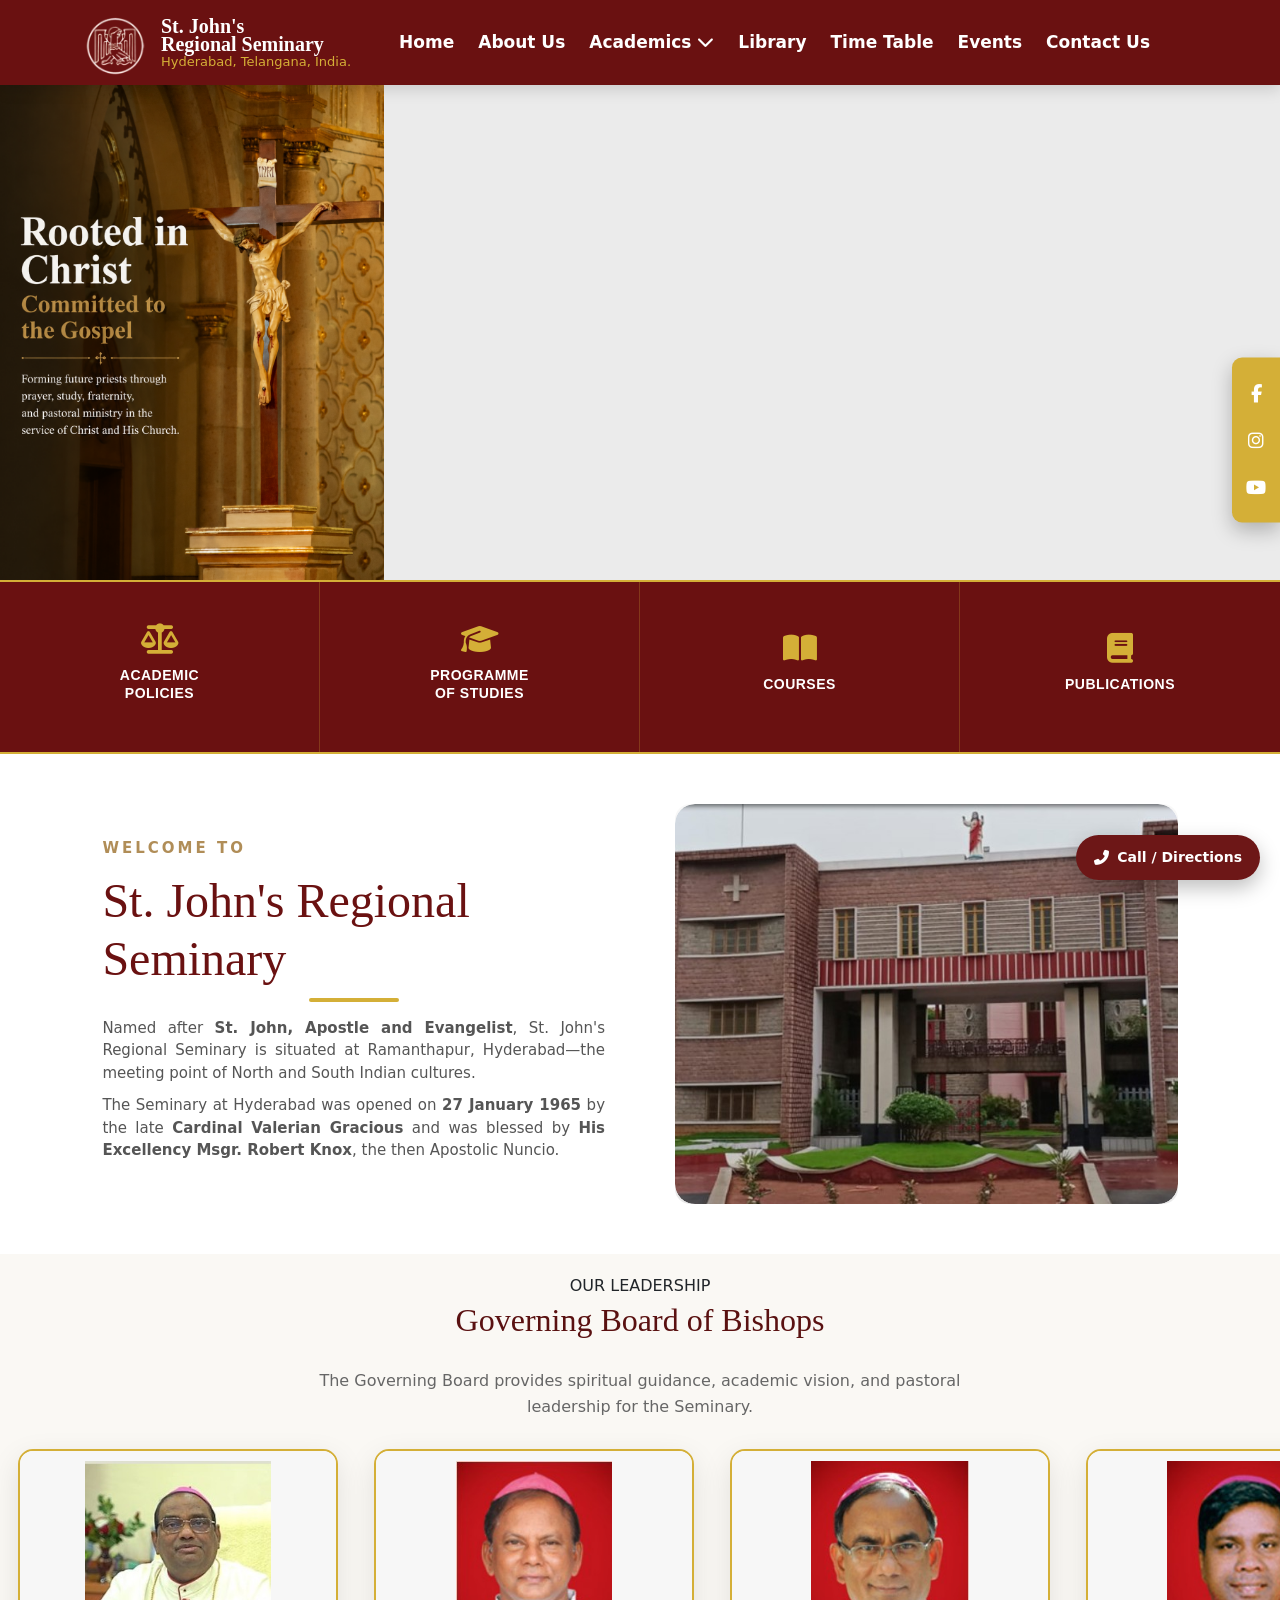
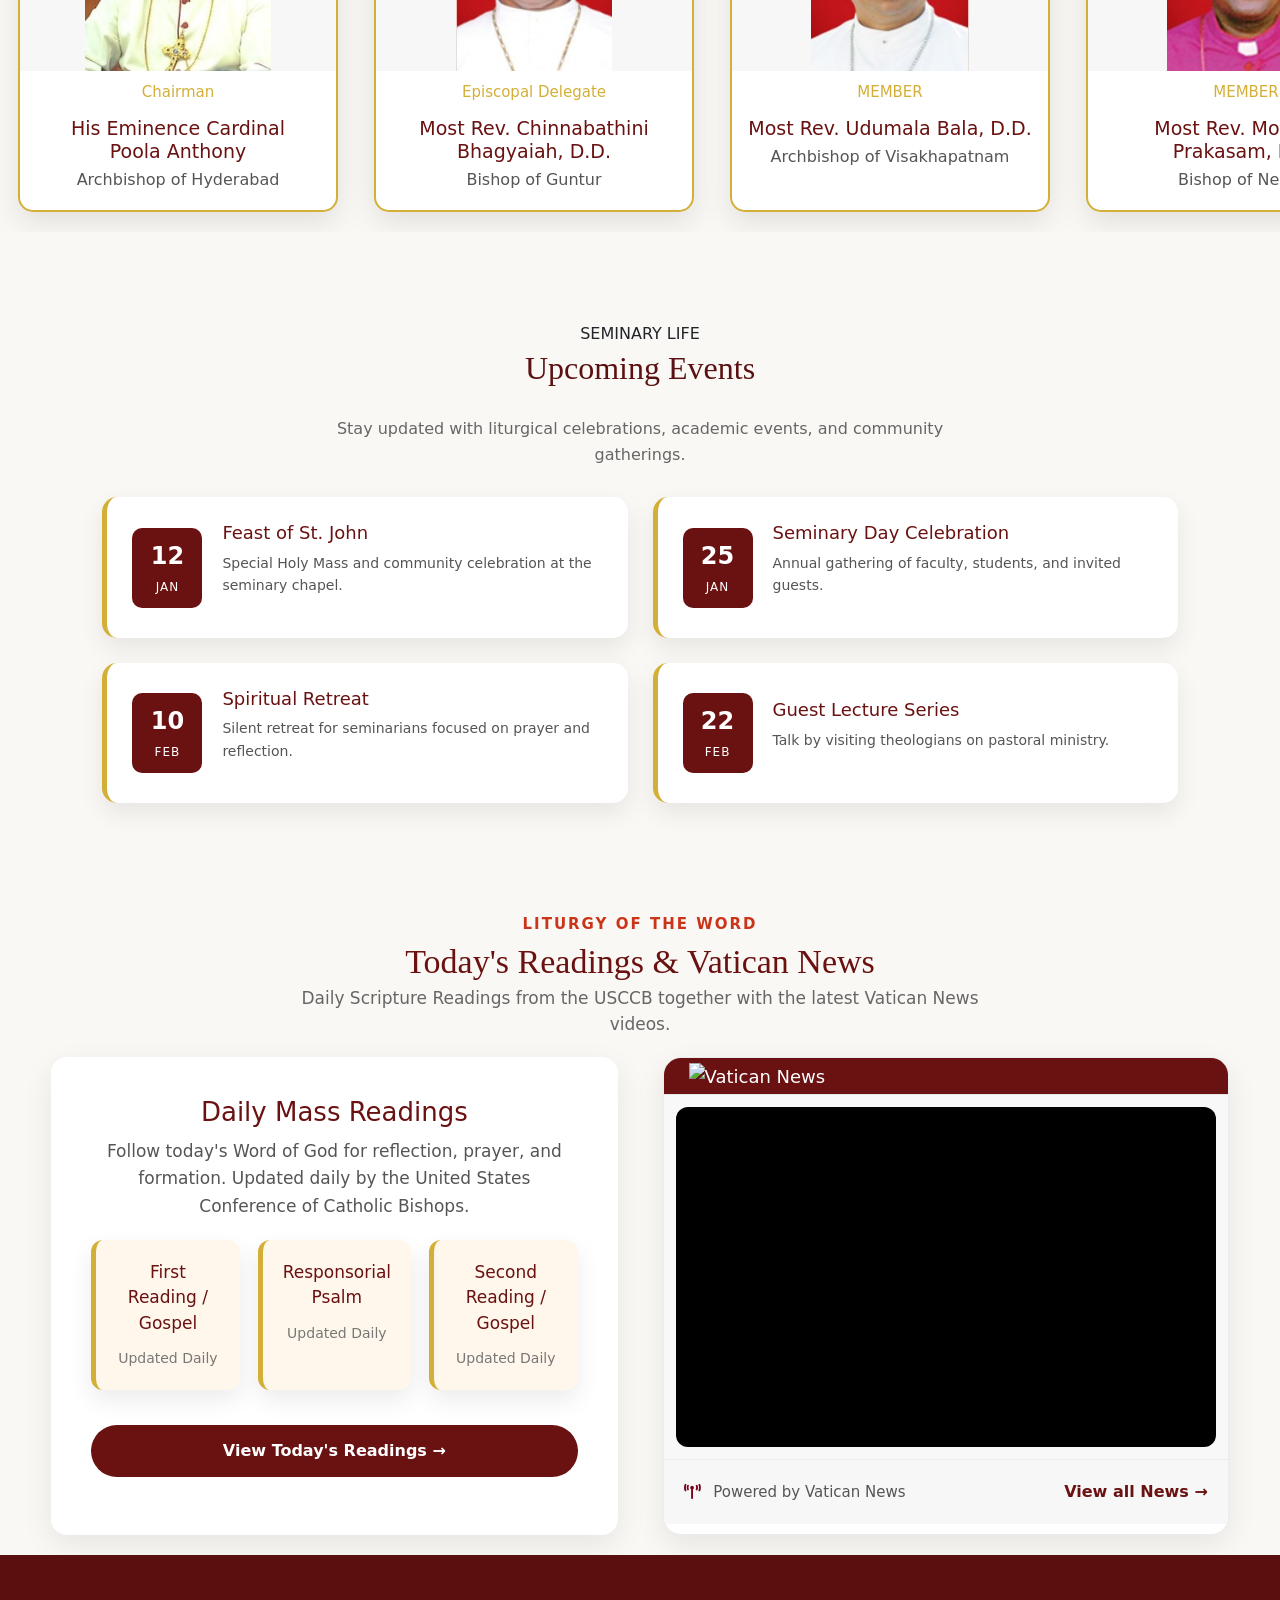
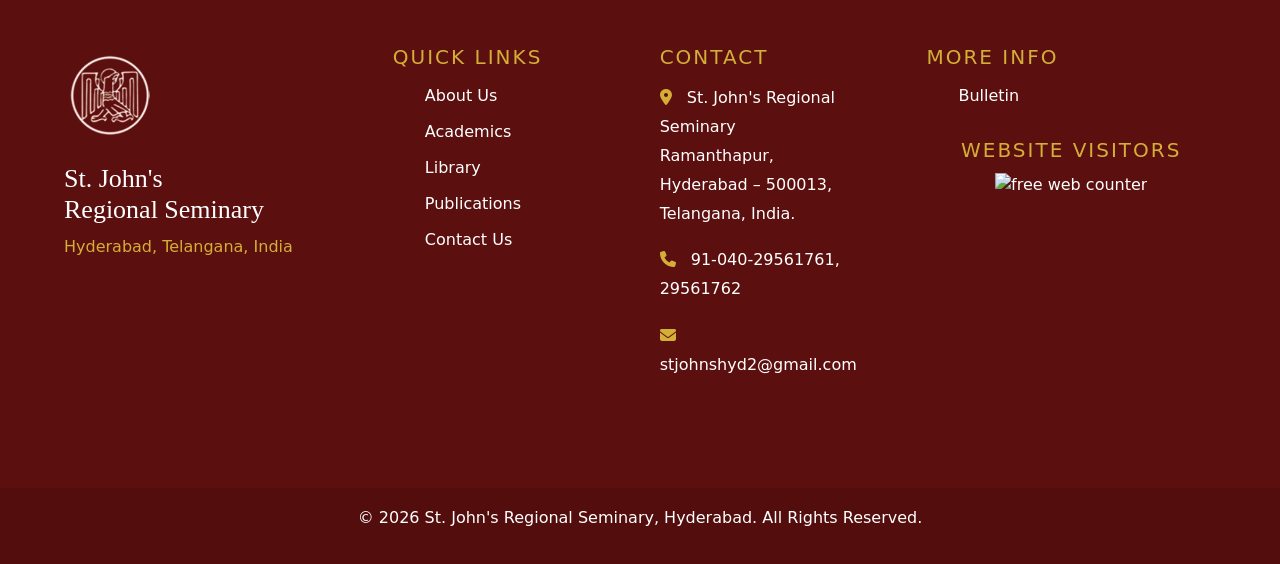
==== commit 90cff54d: "Add files via upload" ====
--- a/index.html
+++ b/index.html
@@ -198,27 +198,31 @@
     </div>  
     <!-- Right Video -->
 <div class="hero-right">    
-    <video class="hero-video active" autoplay muted loop playsinline preload="auto">
+
+    <video 
+        class="hero-video active"
+        autoplay
+        muted
+        loop
+        playsinline
+        webkit-playsinline
+        preload="metadata">
+        
         <source src="videos/Video3.mp4" type="video/mp4">
-        Your browser does not support the video tag.
     </video>
 
     <video 
-    class="hero-video active"
-    autoplay
-    muted
-    loop
-    playsinline
-    webkit-playsinline
-    preload="auto">
-
-    <source src="videos/Video3.mp4" type="video/mp4">
-
-    </video>
-
-    <video class="hero-video" muted loop playsinline preload="auto">
+        class="hero-video"
+        muted
+        loop
+        playsinline
+        webkit-playsinline
+        preload="metadata">
+
         <source src="videos/Video5.mp4" type="video/mp4">
     </video>
+
+
     <div class="overlay"></div> 
     <div class="social-bar">    
     <a href="#" title="Facebook">
@@ -650,11 +654,110 @@
 
 });
 
-const slides = document.querySelectorAll(".image-slider .slide");
+
+
+const modal = document.getElementById("contactModal");
+
+const openBtn = document.getElementById("contactBtn");
+
+const closeBtn = document.querySelector(".close-modal");
+
+openBtn.onclick = function(){
+
+    modal.classList.add("show");
+
+}
+
+closeBtn.onclick = function(){
+
+    modal.classList.remove("show");
+
+}
+
+window.onclick = function(event){
+
+    if(event.target == modal){
+
+        modal.classList.remove("show");
+
+    }
+
+}
+
+document.addEventListener("DOMContentLoaded", function(){
+
+    const videos = document.querySelectorAll(".hero-video");
+
+    videos.forEach(video => {
+
+        video.muted = true;
+        video.setAttribute("playsinline","");
+        video.setAttribute("webkit-playsinline","");
+
+        let playPromise = video.play();
+
+        if(playPromise !== undefined){
+
+            playPromise.catch(() => {
+
+                document.addEventListener("touchstart",()=>{
+                    video.play();
+                }, {once:true});
+
+            });
+
+        }
+
+    });
+
+});
+
+
+
+const boardTrack = document.querySelector(".board-track");
+
+let isPaused = false;
+
+
+boardTrack.addEventListener("click", function(){
+
+    if(isPaused){
+
+        boardTrack.style.animationPlayState = "running";
+        isPaused = false;
+
+    }else{
+
+        boardTrack.style.animationPlayState = "paused";
+        isPaused = true;
+
+    }
+
+});
+
+const boardSlider = document.querySelector(".board-slider");
+
+boardSlider.addEventListener("click", function(){
+
+    this.classList.toggle("paused");
+
+});
+
+
+boardSlider.addEventListener("touchstart", function(){
+
+    this.classList.toggle("paused");
+
+});
+
+
+// Welcome Image Slider
+
+const slides = document.querySelectorAll(".welcome-image .slide");
 
 let currentSlide = 0;
 
-function nextSlide(){
+function changeSlide(){
 
     slides[currentSlide].classList.remove("active");
 
@@ -668,97 +771,9 @@
 
 }
 
-setInterval(nextSlide,3000);
-
-const modal = document.getElementById("contactModal");
-
-const openBtn = document.getElementById("contactBtn");
-
-const closeBtn = document.querySelector(".close-modal");
-
-openBtn.onclick = function(){
-
-    modal.classList.add("show");
-
-}
-
-closeBtn.onclick = function(){
-
-    modal.classList.remove("show");
-
-}
-
-window.onclick = function(event){
-
-    if(event.target == modal){
-
-        modal.classList.remove("show");
-
-    }
-
-}
-
-const boardTrack = document.querySelector(".board-track");
-
-if (boardTrack) {
-
-    boardTrack.addEventListener("click", function () {
-
-        this.classList.toggle("paused");
-
-    });
-
-}
-<script>
-
-document.addEventListener("DOMContentLoaded", function(){
-
-    const videos = document.querySelectorAll(".hero-video");
-
-    videos.forEach(video => {
-
-        video.muted = true;
-
-        let playPromise = video.play();
-
-        if(playPromise !== undefined){
-
-            playPromise
-            .then(() => {
-                console.log("Video autoplay started");
-            })
-            .catch(error => {
-                console.log("Autoplay blocked", error);
-            });
-
-        }
-
-    });
-
-});
-
-const boardTrack = document.querySelector(".board-track");
-
-let isPaused = false;
-
-
-boardTrack.addEventListener("click", function(){
-
-    if(isPaused){
-
-        boardTrack.style.animationPlayState = "running";
-        isPaused = false;
-
-    }else{
-
-        boardTrack.style.animationPlayState = "paused";
-        isPaused = true;
-
-    }
-
-});
-
-</script>
+setInterval(changeSlide, 3000);
+
+
 
 </script>  
 <script src="https://cdn.jsdelivr.net/npm/bootstrap@5.3.8/dist/js/bootstrap.bundle.min.js"></script>
--- a/css/style.css
+++ b/css/style.css
@@ -320,20 +320,15 @@
 }
 
 .hero-video{
-    position:absolute;
-    top:0;
-    left:0;
     width:100%;
     height:100%;
     object-fit:cover;
-    transform:scale(1.1);
-
-    opacity:0;
-    transition:opacity 1.5s ease;
-}
+    display:none;
+}
+
 
 .hero-video.active{
-    opacity:1;
+    display:block;
 }
 
 .overlay{
@@ -894,10 +889,9 @@
         transform: translate3d(-50%,0,0);
     }
 }
-.board-track:hover{
-    animation-play-state: paused;
-}
-
+.board-track{
+    animation: scrollBoard 70s linear infinite;
+}
 
 
 
@@ -4138,127 +4132,6 @@
     }
 
 }
-
-/* ===========================
-   Programme of Studies - Mobile
-=========================== */
-@media (max-width:768px){
-
-    /* Layout */
-    .page-layout{
-        display:flex;
-        flex-direction:column;
-        padding:10px 5px;
-        gap:25px;       
-    }
-
-    .page-content{
-        width:100%;
-        padding:0;
-        overflow-x:hidden;
-    }
-
-    /* Banner */
-    .page-banner{
-        padding:20px 5px;
-    }
-
-    .page-banner h1{
-        font-size:30px;
-        line-height:1.3;
-        text-align:center;
-    }
-
-    /* Headings */
-    .page-content h2{
-        font-size:26px;
-        text-align:center;
-        margin-bottom:20px;
-    }
-
-    .page-content h3{
-        font-size:22px;
-        text-align:center;
-        margin:30px 0 15px;
-        color:#6a1111;
-    }
-
-    /* Paragraph */
-    .page-content p{
-        font-size:15px;
-        line-height:1.6;
-        text-align:center;
-    }
-
-    /* Sidebar */
-    .page-sidebar{
-        width:100%;
-        margin-top:25px;
-        padding:20px;
-        border-radius:10px;
-    }
-
-    .page-sidebar h4{
-        text-align:center;
-        font-size:22px;
-    }
-
-    .page-sidebar a{
-        display:block;
-        padding:12px 15px;
-        font-size:15px;
-    }
-
-    .page-content table{
-        display:block;
-        width:100%;
-        overflow-x:auto;
-        -webkit-overflow-scrolling:touch;
-        margin-bottom:25px;
-    }
-
-    
-      .policy-table{
-        width:95%;
-        max-width:95%;
-        margin:20px auto;
-        border-collapse:collapse;
-    }
-
-       .policy-table th,
-    .policy-table td{
-        font-size:10px;
-        padding:5px 3px;
-    }
-
-    /* Column widths */
-    .policy-table th:nth-child(1),
-    .policy-table td:nth-child(1){
-        width:10%;
-    }
-
-    .policy-table th:nth-child(2),
-    .policy-table td:nth-child(2){
-        width:54%;
-        text-align:left;
-    }
-
-    .policy-table th:nth-child(3),
-    .policy-table td:nth-child(3),
-    .policy-table th:nth-child(4),
-    .policy-table td:nth-child(4),
-    .policy-table th:nth-child(5),
-    .policy-table td:nth-child(5){
-        width:12%;
-    }
-
-    .policy-table th{
-        font-size:11px;
-        font-weight:600;
-    }
-
-}
-
 /* ==========================================
    EVENTS PAGE - MOBILE VIEW
 ========================================== */
@@ -4402,15 +4275,7 @@
         margin-top:0;
     }
 
-    /* Governing Board */
-    .board{
-        padding-top:30px;
-        padding-bottom:30px;
-    }
-
-    .board-slider{
-        margin-top:20px;
-    }
+    
 
     /* Upcoming Events */
     .upcoming-events{
@@ -4474,33 +4339,6 @@
     }
 
 }
-
-@media (max-width:768px){
-
-/* Governing Board */
-.board{
-    margin-top:10px !important;
-    padding-top:10px !important;
-}
-
-.board .section-title{
-    margin-top:0 !important;
-    padding-top:0 !important;
-}
-
-.board .section-title h2{
-    margin-top:5px;
-}
-
-.board .section-title p{
-    margin-bottom:15px;
-}
-
-.board-slider{
-    margin-top:10px;
-} 
-}
-
 
 /* ==========================================
    UPCOMING EVENTS - MOBILE
@@ -5019,4 +4857,438 @@
         margin-top:20px;
     }
 
+}
+
+/* ==========================================
+   MOBILE LOGO TEXT SPACING FIX
+========================================== */
+
+@media (max-width:991px){
+
+    .logo{
+        gap:10px;
+        align-items:center;
+    }
+
+
+    .logo img{
+        width:55px;
+        flex-shrink:0;
+    }
+
+
+    .logo-text{
+        margin-left:8px;
+        line-height:1.25;
+    }
+
+
+    .logo-text h2{
+        font-size:18px;
+        line-height:1.3;
+        margin:0;
+        white-space:nowrap;
+    }
+
+
+    .logo-text span{
+        font-size:13px;
+        line-height:1.3;
+    }
+
+}
+
+/* ==========================================
+   COURSES & PROGRAMME TABLE - SMALL MOBILE
+========================================== */
+
+@media (max-width:768px){
+
+    .page-content table{
+        width:85%;
+        margin:15px auto;
+    }
+
+
+    .policy-table{
+        width:85% !important;
+        max-width:85% !important;
+        margin:15px auto;
+        table-layout:fixed;
+        border-collapse:collapse;
+    }
+
+
+    .policy-table th,
+    .policy-table td{
+
+        font-size:10px;
+        padding:4px 2px;
+        line-height:1.3;
+
+        word-break:break-word;
+        overflow-wrap:anywhere;
+
+        text-align:center;
+        vertical-align:middle;
+    }
+
+
+    /* Sl.No Column */
+    .policy-table th:nth-child(1),
+    .policy-table td:nth-child(1){
+
+        width:14%;
+    }
+
+
+    /* Course Column */
+    .policy-table th:nth-child(2),
+    .policy-table td:nth-child(2){
+
+        width:58%;
+        text-align:left;
+        padding-left:5px;
+    }
+
+
+    /* Credits Column */
+    .policy-table th:nth-child(3),
+    .policy-table td:nth-child(3){
+
+        width:28%;
+        font-size:9px;
+    }
+
+
+    .policy-table th{
+
+        font-size:10px;
+        font-weight:600;
+        white-space:normal;
+    }
+
+
+}
+
+/* ==========================================
+   PROGRAMME OF STUDIES TABLE - MOBILE SMALL
+========================================== */
+
+@media (max-width:768px){
+
+    .page-content{
+        width:100%;
+        padding:0 8px;
+    }
+
+
+    .policy-table{
+
+        width:88% !important;
+        margin:15px auto !important;
+
+        border-collapse:collapse;
+        table-layout:fixed;
+
+        font-size:10px;
+    }
+
+
+    .policy-table th,
+    .policy-table td{
+
+        padding:4px 2px !important;
+
+        font-size:10px;
+
+        line-height:1.2;
+
+        word-break:break-word;
+
+        text-align:center;
+
+        vertical-align:middle;
+    }
+
+
+
+    /* Sl No column */
+    .policy-table th:nth-child(1),
+    .policy-table td:nth-child(1){
+
+        width:12%;
+    }
+
+
+
+    /* Course column */
+    .policy-table th:nth-child(2),
+    .policy-table td:nth-child(2){
+
+        width:52%;
+
+        text-align:left;
+
+        padding-left:5px !important;
+    }
+
+
+
+    /* L column */
+    .policy-table th:nth-child(3),
+    .policy-table td:nth-child(3){
+
+        width:12%;
+    }
+
+
+
+    /* P column */
+    .policy-table th:nth-child(4),
+    .policy-table td:nth-child(4){
+
+        width:12%;
+    }
+
+
+
+    /* Total column */
+    .policy-table th:nth-child(5),
+    .policy-table td:nth-child(5){
+
+        width:12%;
+    }
+
+
+
+    .policy-table th{
+
+        font-size:10px;
+
+        font-weight:600;
+
+        white-space:normal;
+    }
+
+
+}
+
+/* ==========================================
+   EVENTS TABLE - MOBILE SMALL FIX
+========================================== */
+
+@media (max-width:768px){
+
+    .events-table{
+
+        width:88% !important;
+
+        margin:20px auto !important;
+
+        border-collapse:collapse;
+
+        table-layout:fixed;
+
+        font-size:10px;
+
+    }
+
+
+    .events-table th,
+    .events-table td{
+
+        padding:5px 3px !important;
+
+        font-size:10px;
+
+        line-height:1.3;
+
+        word-wrap:break-word;
+
+        overflow-wrap:break-word;
+
+        vertical-align:middle;
+
+        text-align:center;
+
+    }
+
+
+
+    /* Number column */
+
+    .events-table th:nth-child(1),
+    .events-table td:nth-child(1){
+
+        width:12%;
+
+    }
+
+
+
+    /* Date column */
+
+    .events-table th:nth-child(2),
+    .events-table td:nth-child(2){
+
+        width:28%;
+
+    }
+
+
+
+    /* Event column */
+
+    .events-table th:nth-child(3),
+    .events-table td:nth-child(3){
+
+        width:60%;
+
+        text-align:left;
+
+        padding-left:5px !important;
+
+    }
+
+
+
+    .events-table th{
+
+        font-size:11px;
+
+        font-weight:600;
+
+        white-space:normal;
+
+    }
+
+
+}
+
+/* Welcome Image Slider */
+
+.welcome-image{
+    width:100%;
+    height:400px;
+    overflow:hidden;
+    border-radius:15px;
+}
+
+.image-slider{
+    width:100%;
+    height:100%;
+    position:relative;
+}
+
+.image-slider .slide{
+    position:absolute;
+    width:100%;
+    height:100%;
+    object-fit:cover;
+    opacity:0;
+    transition:opacity 1.2s ease-in-out;
+}
+
+.image-slider .slide.active{
+    opacity:1;
+}
+/* ==========================
+   WELCOME IMAGE SLIDER FIX
+   MOBILE + DESKTOP
+========================== */
+
+.welcome-image{
+    width:100%;
+    height:400px;
+    overflow:hidden;
+    border-radius:15px;
+}
+
+.image-slider{
+    width:100%;
+    height:100%;
+    position:relative;
+}
+
+
+.image-slider .slide{
+
+    position:absolute;
+    top:0;
+    left:0;
+
+    width:100%;
+    height:100%;
+
+    object-fit:cover;
+
+    opacity:0;
+
+    transition:opacity 1s ease-in-out;
+
+}
+
+
+.image-slider .slide.active{
+
+    opacity:1;
+
+}
+
+
+
+/* MOBILE */
+
+@media(max-width:768px){
+
+    .welcome{
+
+        display:flex;
+        flex-direction:column;
+        padding:40px 20px;
+
+    }
+
+
+    .welcome-content{
+
+        width:100%;
+
+    }
+
+
+    .welcome-image{
+
+        display:block !important;
+
+        width:100% !important;
+
+        height:280px !important;
+
+        margin-top:20px;
+
+    }
+
+
+    .image-slider{
+
+        height:280px !important;
+
+    }
+
+
+    .image-slider .slide{
+
+        display:block !important;
+
+        width:100%;
+
+        height:280px;
+
+        object-fit:cover;
+
+    }
+
+
 }
